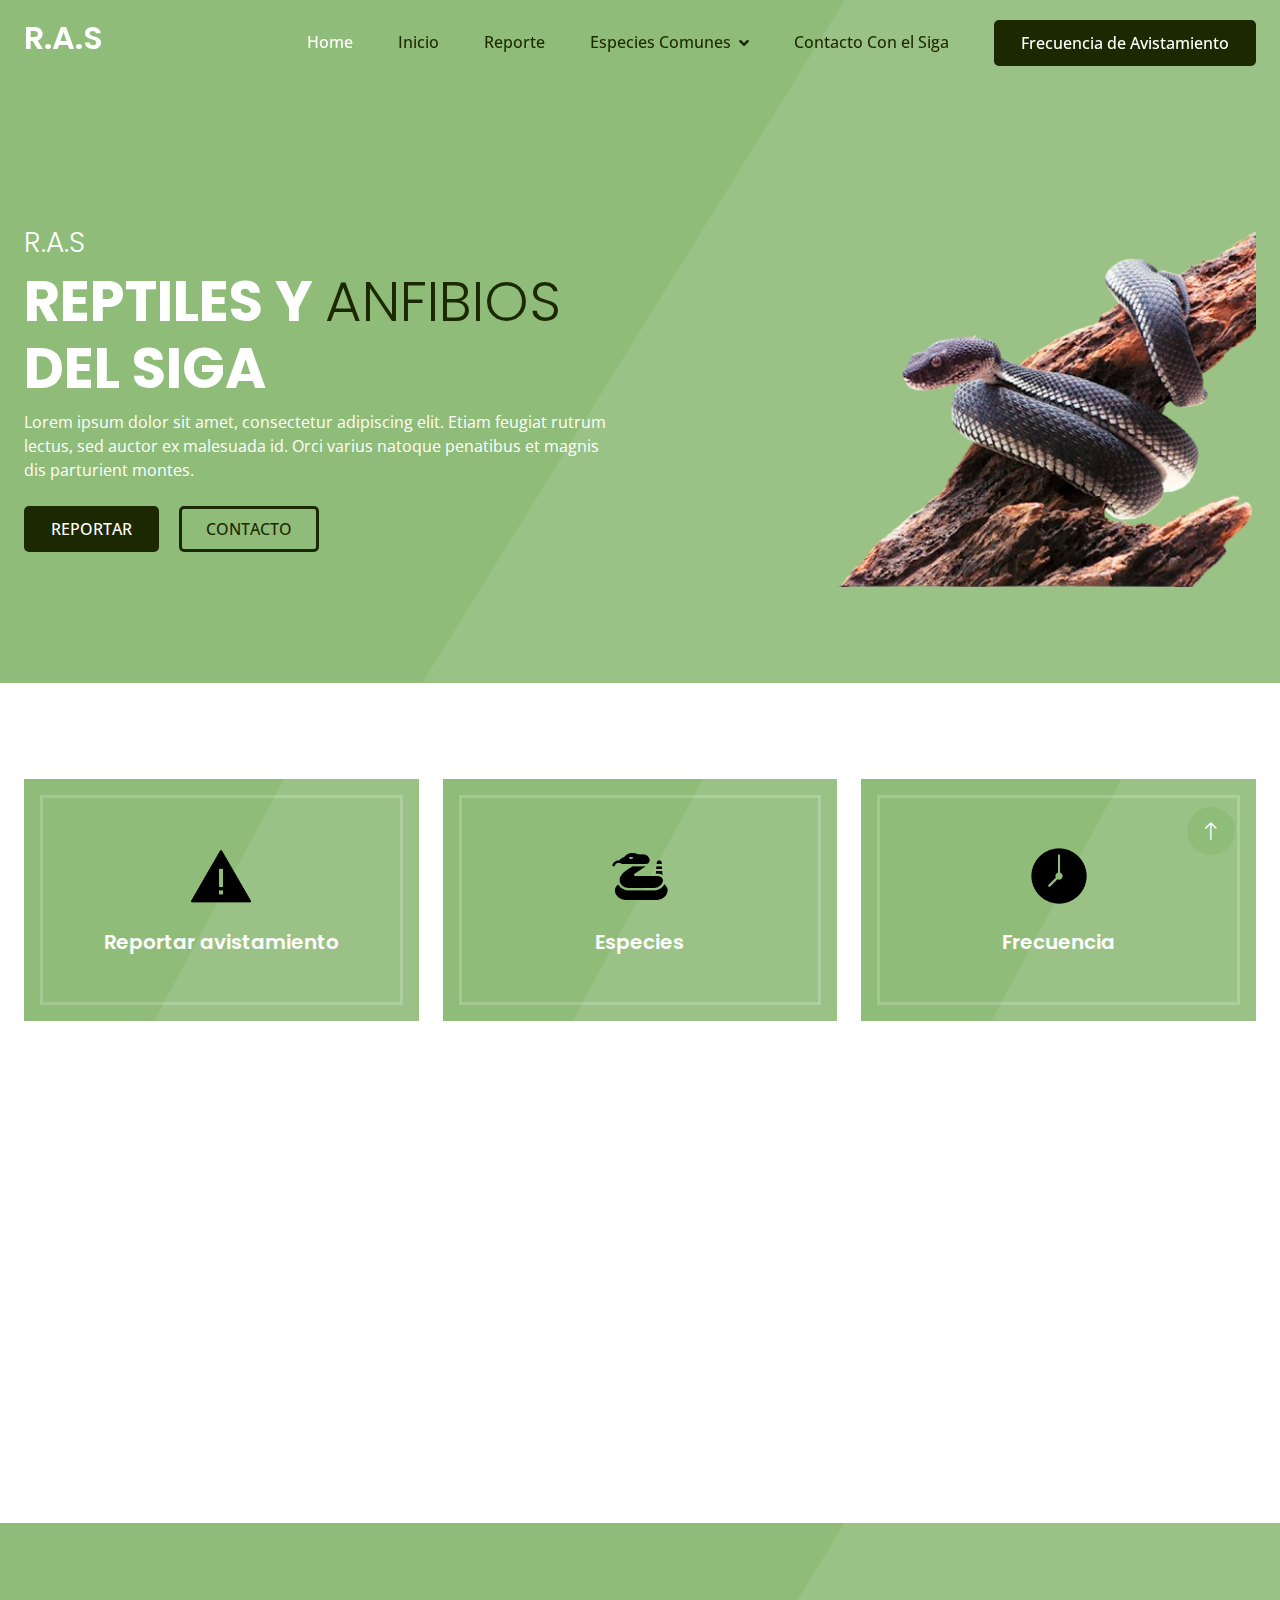
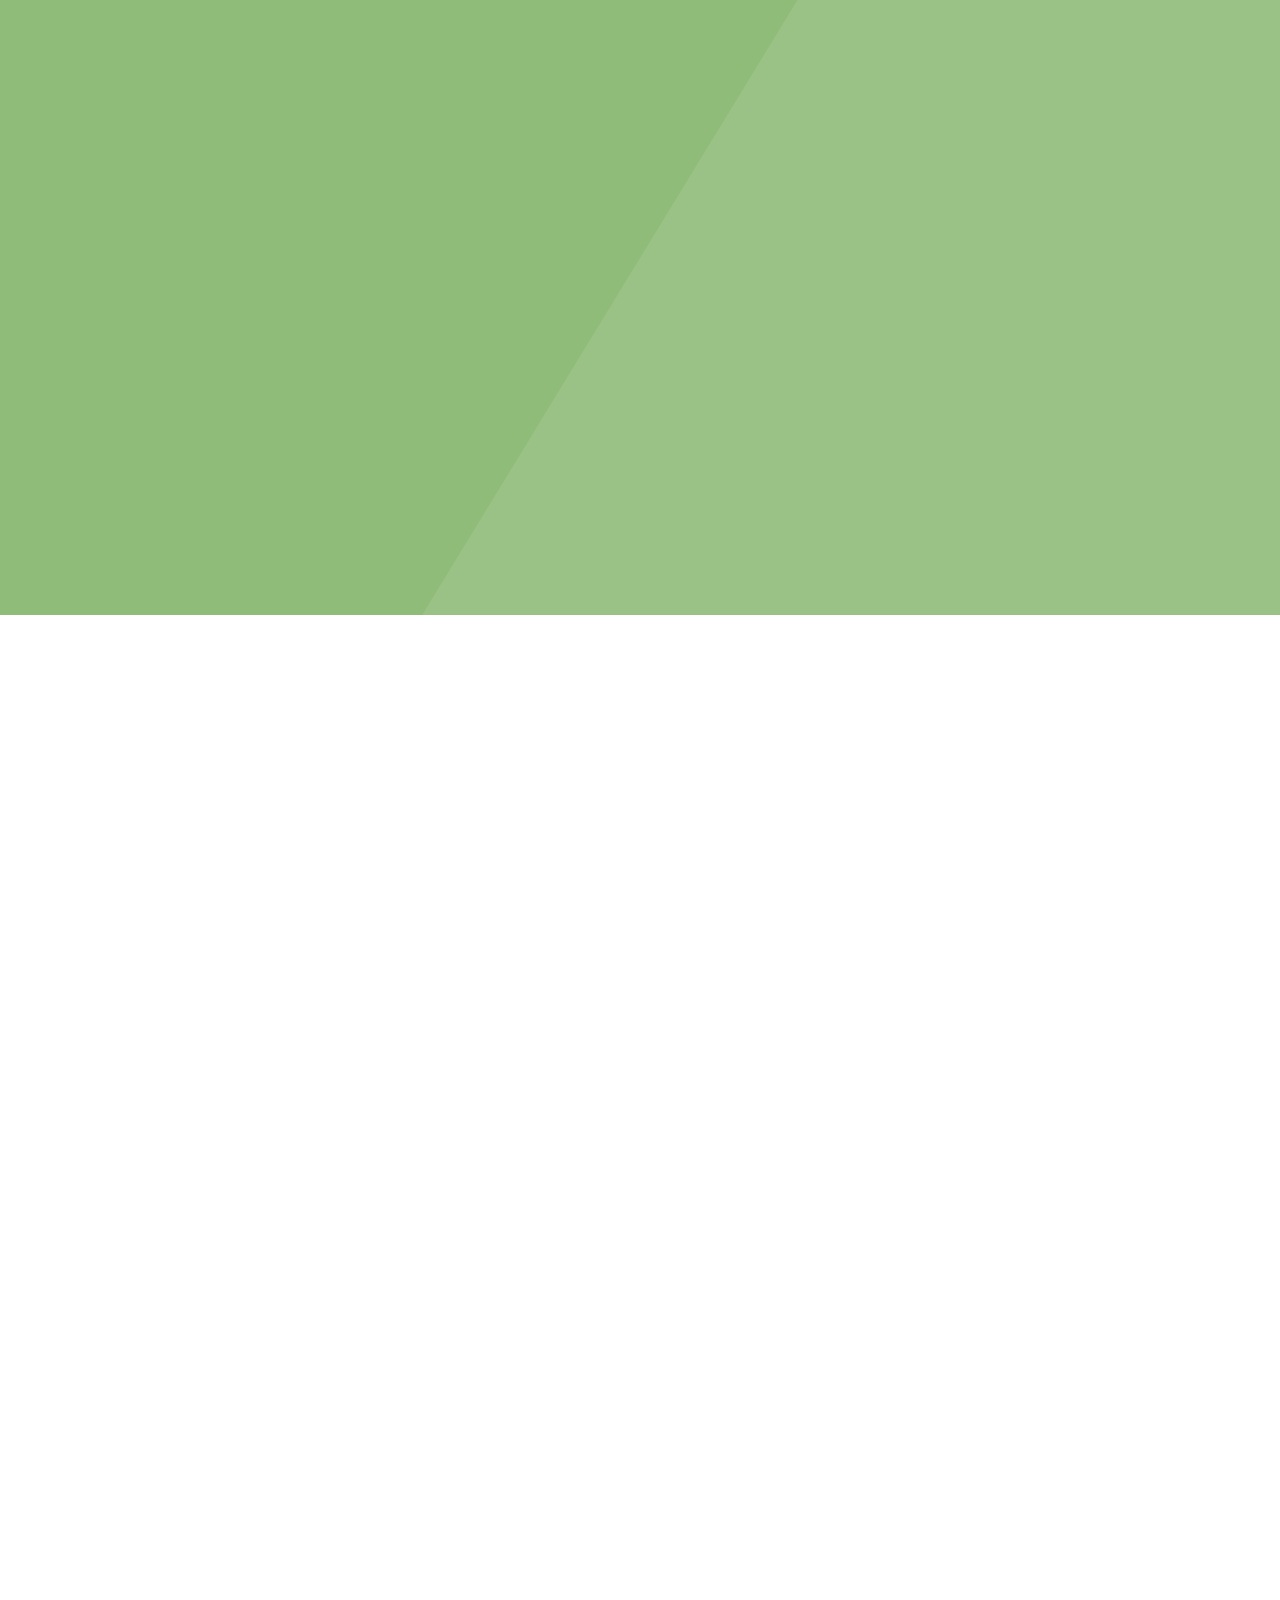
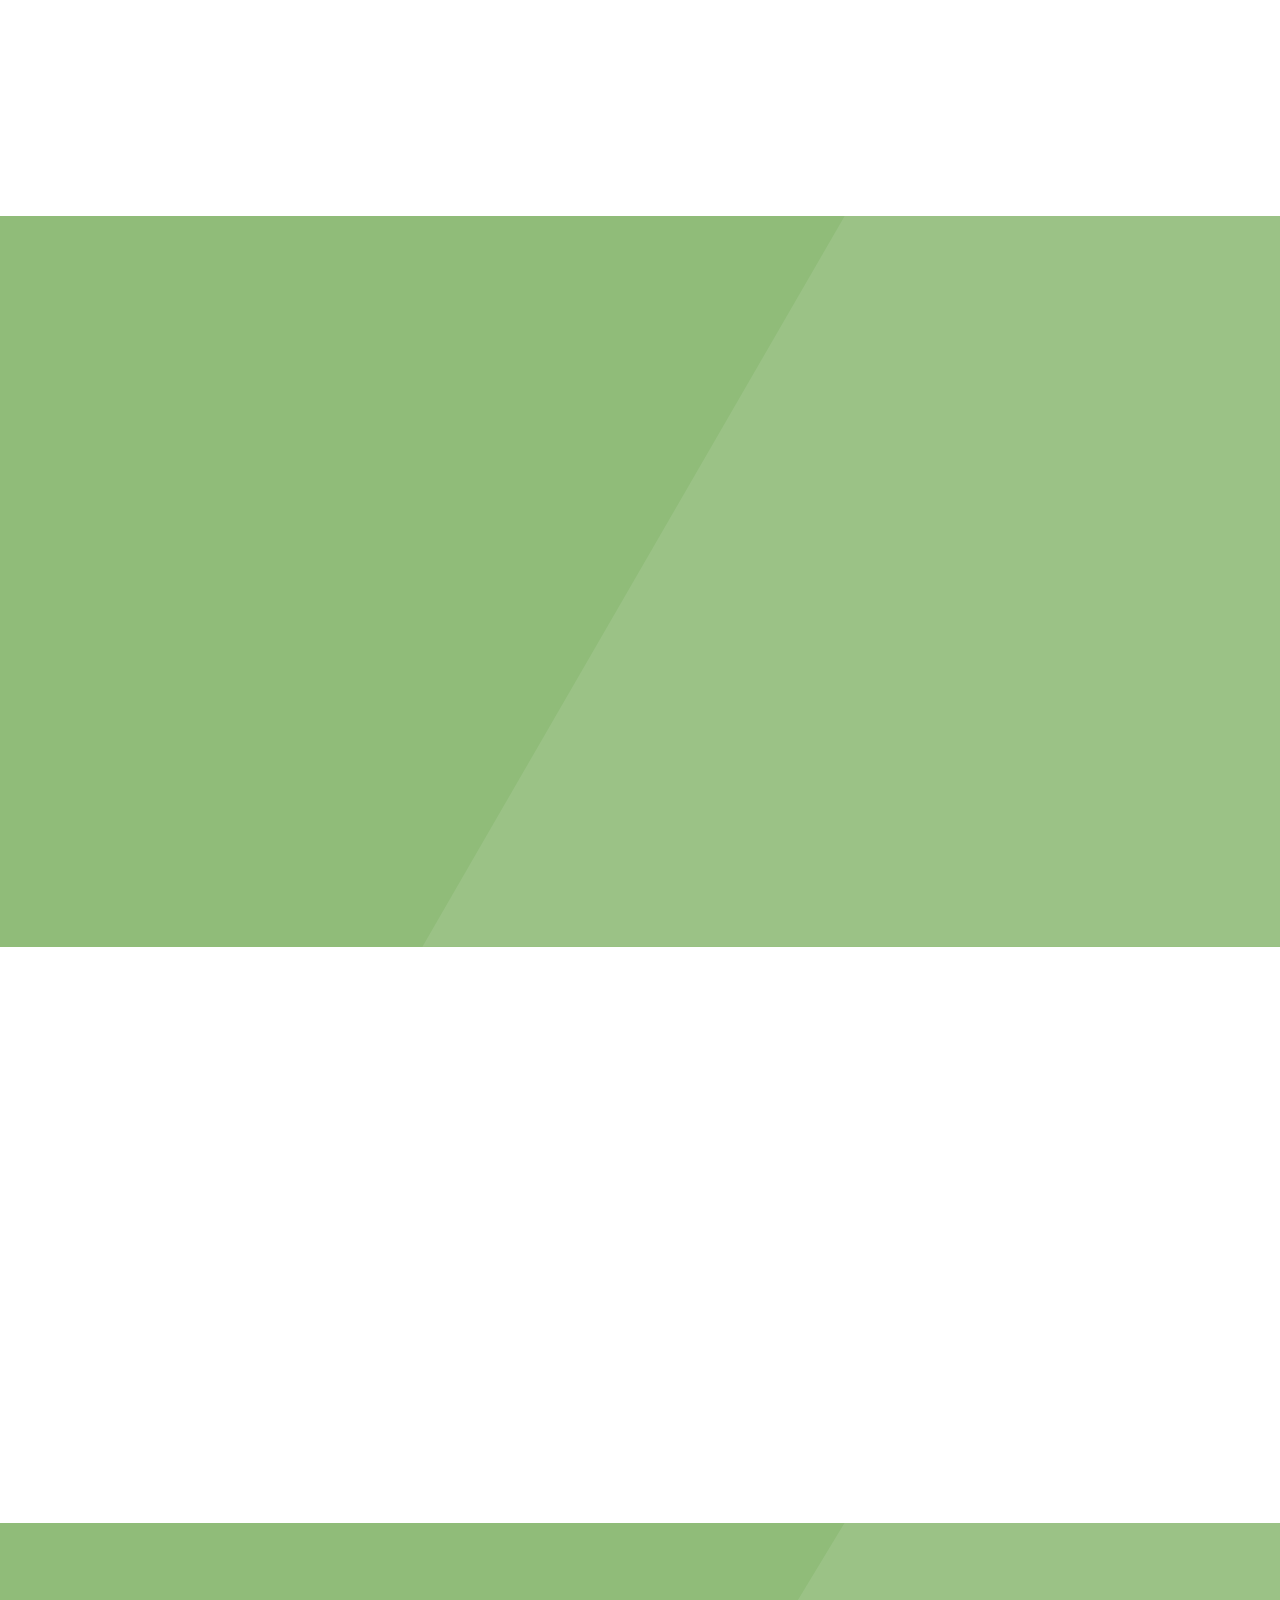
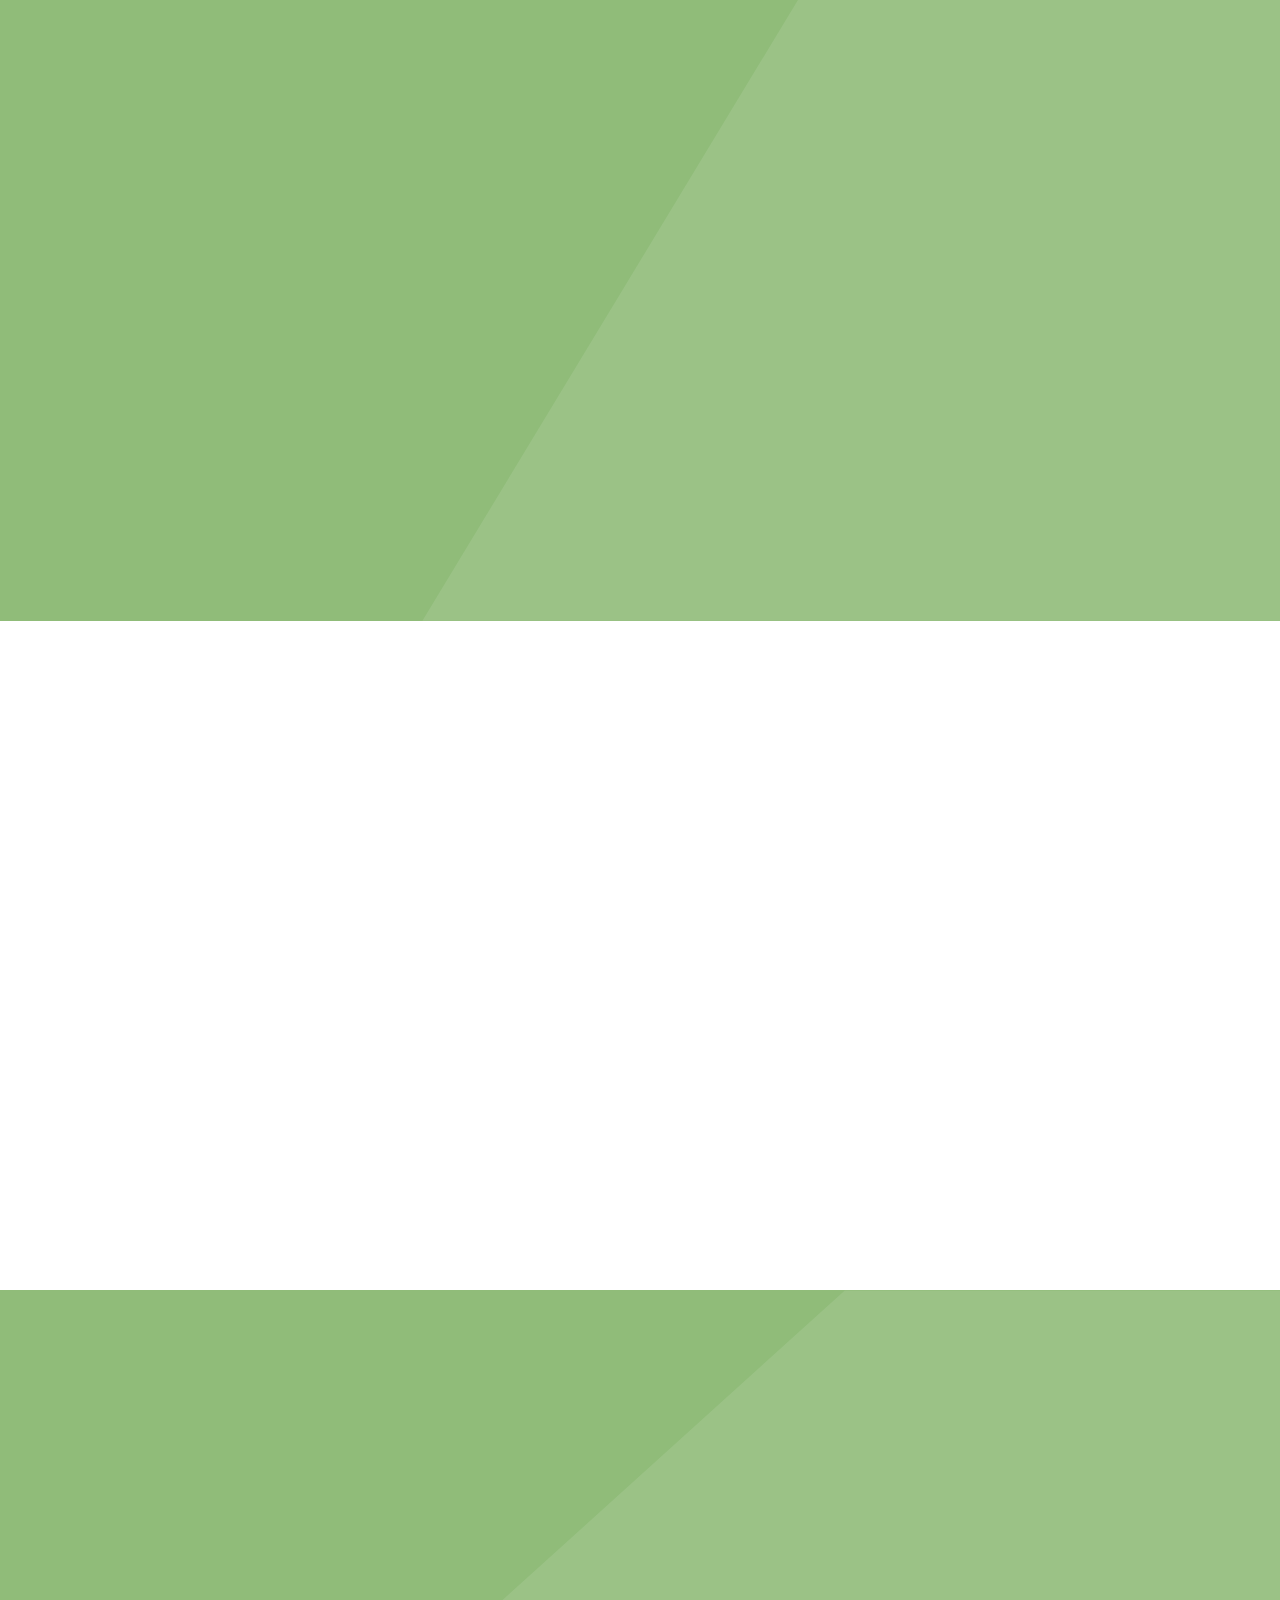
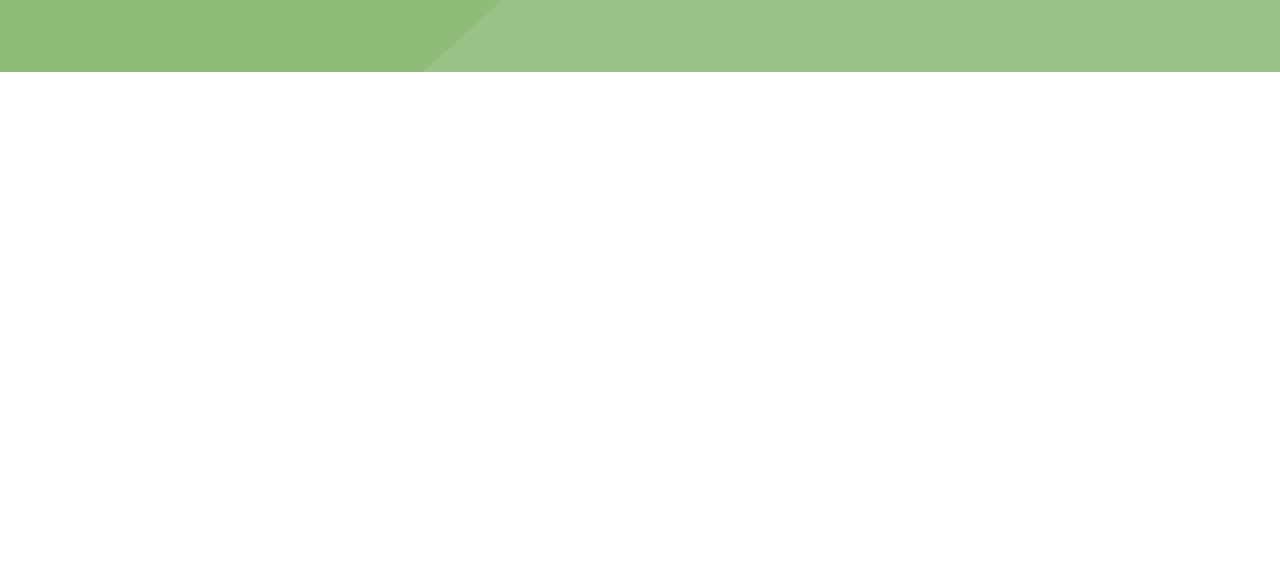
==== index.html @ 8ee02eff "first commit" ====
<!DOCTYPE html>
<html lang="en">

<head>
    <meta charset="utf-8">
    <title>R.A.S</title>
    <meta content="width=device-width, initial-scale=1.0" name="viewport">
    <meta content="" name="keywords">
    <meta content="" name="description">

    <!-- Favicon -->
    <link href="img/favicon.ico" rel="icon">

    <!-- Google Web Fonts -->
    <link rel="preconnect" href="https://fonts.googleapis.com">
    <link rel="preconnect" href="https://fonts.gstatic.com" crossorigin>
    <link
        href="https://fonts.googleapis.com/css2?family=Open+Sans:wght@400;500&family=Poppins:wght@200;600;700&display=swap"
        rel="stylesheet">

    <!-- Icon Font Stylesheet -->
    <link href="https://cdnjs.cloudflare.com/ajax/libs/font-awesome/5.10.0/css/all.min.css" rel="stylesheet">
    <link href="https://cdn.jsdelivr.net/npm/bootstrap-icons@1.4.1/font/bootstrap-icons.css" rel="stylesheet">

    <!-- Libraries Stylesheet -->
    <link href="lib/animate/animate.min.css" rel="stylesheet">
    <link href="lib/owlcarousel/assets/owl.carousel.min.css" rel="stylesheet">

    <!-- Customized Bootstrap Stylesheet -->
    <link href="css/bootstrap.min.css" rel="stylesheet">

    <!-- Template Stylesheet -->
    <link href="css/style.css" rel="stylesheet">
</head>

<body>
    <!-- Spinner Start -->
    <div id="spinner"
        class="show bg-white position-fixed translate-middle w-100 vh-100 top-50 start-50 d-flex align-items-center justify-content-center">
        <div class="spinner-grow text-primary" style="width: 3rem; height: 3rem;" role="status">
            <span class="sr-only">Loading...</span>
        </div>
    </div>
    <!-- Spinner End -->


    <!-- Navbar Start -->
    <div class="container-fluid sticky-top">
        <div class="container">
            <nav class="navbar navbar-expand-lg navbar-light p-0">
                <a href="index.html" class="navbar-brand">
                    <h2 class="text-white">R.A.S</h2>
                </a>
                <button type="button" class="navbar-toggler ms-auto me-0" data-bs-toggle="collapse"
                    data-bs-target="#navbarCollapse">
                    <span class="navbar-toggler-icon"></span>
                </button>
                <div class="collapse navbar-collapse" id="navbarCollapse">
                    <div class="navbar-nav ms-auto">
                        <a href="index.html" class="nav-item nav-link active">Home</a>
                        <a href="about.html" class="nav-item nav-link">Inicio</a>
                        <a href="product.html" class="nav-item nav-link">Reporte</a>
                        <div class="nav-item dropdown">
                            <a href="#" class="nav-link dropdown-toggle" data-bs-toggle="dropdown">Especies Comunes</a>
                            <div class="dropdown-menu bg-light mt-2">
                                <a href="feature.html" class="dropdown-item">Reptiles</a>
                                <a href="how-to-use.html" class="dropdown-item">Amfibios</a>
                                <a href="testimonial.html" class="dropdown-item">#</a>
                                <a href="blog.html" class="dropdown-item">#</a>
                                <a href="404.html" class="dropdown-item">#</a>
                            </div>
                        </div>
                        <a href="contact.html" class="nav-item nav-link">Contacto Con el Siga</a>
                    </div>
                    <a href="" class="btn btn-dark py-2 px-4 d-none d-lg-inline-block">Frecuencia de Avistamiento </a>
                </div>
            </nav>
        </div>
    </div>
    <!-- Navbar End -->


    <!-- Hero Start -->
    <div class="container-fluid bg-primary hero-header mb-5">
        <div class="container">
            <div class="row g-5 align-items-center">
                <div class="col-lg-6 text-center text-lg-start">
                    <h3 class="fw-light text-white animated slideInRight">R.A.S</h3>
                    <h1 class="display-4 text-white animated slideInRight">REPTILES Y <span class="fw-light text-dark">ANFIBIOS</span> DEL SIGA</h1>
                    <p class="text-white mb-4 animated slideInRight">Lorem ipsum dolor sit amet, consectetur adipiscing
                        elit. Etiam feugiat rutrum lectus, sed auctor ex malesuada id. Orci varius natoque penatibus et
                        magnis dis parturient montes.</p>
                    <a href="" class="btn btn-dark py-2 px-4 me-3 animated slideInRight">REPORTAR</a>
                    <a href="" class="btn btn-outline-dark py-2 px-4 animated slideInRight">CONTACTO</a>
                </div>
                <div class="col-lg-6">
                    <img class="img-fluid animated pulse infinite" src="img/serpiente_nueva_especie_-removebg-preview.png" alt="">
                </div>
            </div>
        </div>
    </div>
    <!-- Hero End -->


    <!-- Feature Start -->
    <div class="container-fluid py-5">
        <div class="container">
            <div class="row g-4">
                <div class="col-lg-4 wow fadeIn" data-wow-delay="0.1s">
                    <div class="feature-item position-relative bg-primary text-center p-3">
                        <div class="border py-5 px-3">
                            <img src="img/icons8-error-100.png" alt="" srcset="" height="60px" width="60px"><br>
                            <br>
                            <h5 class="text-white mb-0">Reportar avistamiento</h5>
                        </div>
                    </div>
                </div>
                <div class="col-lg-4 wow fadeIn" data-wow-delay="0.3s">
                    <div class="feature-item position-relative bg-primary text-center p-3">
                        <div class="border py-5 px-3">
                            <img src="img/icons8-rattlesnake-100.png" alt="" srcset="" height="60px" width="60px"><br>
                            <br>
                            <h5 class="text-white mb-0">Especies</h5>
                        </div>
                    </div>
                </div>
                <div class="col-lg-4 wow fadeIn" data-wow-delay="0.5s">
                    <div class="feature-item position-relative bg-primary text-center p-3">
                        <div class="border py-5 px-3">
                            <img src="img/icons8-clock-100.png" alt="" srcset="" height="60px" width="60px"><br>
                            <br>
                            <h5 class="text-white mb-0">Frecuencia</h5>
                        </div>
                    </div>
                </div>
            </div>
        </div>
    </div>
    <!-- Feature End -->


    <!-- About Start -->
    <div class="container-fluid py-5">
        <div class="container">
            <div class="row g-5 align-items-center">
                <div class="col-lg-6 wow fadeIn" data-wow-delay="0.1s">
                    <img class="img-fluid animated pulse infinite" src="img/shampoo-1.png">
                </div>
                <div class="col-lg-6 wow fadeIn" data-wow-delay="0.5s">
                    <h1 class="text-primary mb-4">#<span class="fw-light text-dark">#</span></h1>
                    <p class="mb-4">Lorem ipsum dolor sit amet, consectetur adipiscing elit. Duis aliquet, erat non malesuada consequat, nibh erat tempus risus, vitae porttitor purus nisl vitae purus. Praesent tristique odio ut rutrum pellentesque. Fusce eget molestie est, at rutrum est.</p>
                    <p class="mb-4">Aliqu diam amet diam et eos labore. Clita erat ipsum et lorem et sit, sed stet no
                        labore lorem sit. Sanctus clita duo justo et tempor.</p>
                    <a class="btn btn-primary py-2 px-4" href="">#</a>
                </div>
            </div>
        </div>
    </div>
    <!-- About End -->


    <!-- Deal Start -->
    <div class="container-fluid deal bg-primary my-5 py-5">
        <div class="container py-5">
            <div class="row g-5 align-items-center">
                <div class="col-lg-6 wow fadeIn" data-wow-delay="0.1s">
                    <img class="img-fluid animated pulse infinite" src="img/snake-with-pin-map-location-logo-symbol-icon-design-illustration-vector-removebg-preview.png">
                </div>
                <div class="col-lg-6 wow fadeIn" data-wow-delay="0.5s">
                    <div class="bg-white text-center p-4">
                        <iframe class="w-100 h-100"
                            src="https://www.google.com/maps/embed?pb=!1m18!1m12!1m3!1d3924.176758571064!2d-73.24303572496326!3d10.407531989719724!2m3!1f0!2f0!3f0!3m2!1i1024!2i768!4f13.1!3m3!1m2!1s0x8e8aba4f9667eab3%3A0x3dcb64778485bc54!2sSENA%20CBC%20(Centro%20Biotecnologico%20del%20Caribe)!5e0!3m2!1ses!2sco!4v1709041532832!5m2!1ses!2sco"
                            frameborder="0" style="min-height: 300px; border:0;" allowfullscreen="" aria-hidden="false"tabindex="0">
                        </iframe>
                    </div>
                </div>
            </div>
        </div>
    </div>
    <!-- Deal End -->


    <!-- Feature Start -->
    <div class="container-fluid py-5">
        <div class="container">
            <div class="mx-auto text-center wow fadeIn" data-wow-delay="0.1s" style="max-width: 600px;">
                <h1 class="text-primary mb-3"><span class="fw-light text-dark">recomendaciones</span> en caso de encontrar un especimen</h1>
                <p class="mb-5">En la siguiente lista aremos una reomendaciones en caso de tener contacto con alguna de las especies comunes en la zona </p>
            </div>
            <div class="row g-4 align-items-center">
                <div class="col-lg-4 wow fadeIn" data-wow-delay="0.3s">
                    <div class="row g-5">
                        <div class="col-12 d-flex">
                            <div class="btn-square rounded-circle border flex-shrink-0"
                                style="width: 80px; height: 80px;">
                                <i class="fa fa-check fa-2x text-primary"></i>
                            </div>
                            <div class="ps-3">
                                <h5>en caso de picaduras</h5>
                                <hr class="w-25 bg-primary my-2">
                                <span>No utilices un torniquete ni apliques hielo, No cortes la picadura ni intentes extraer el veneno, No ingieras cafeína ni alcohol,
                                    No tomes analgésicos, como aspirina, ibuprofeno (Advil, Motrin IB, otros) ni naproxeno sódico (Aleve). Hacerlo puede aumentar el riesgo de hemorragia</span>
                            </div>
                        </div>
                        <div class="col-12 d-flex">
                            <div class="btn-square rounded-circle border flex-shrink-0"
                                style="width: 80px; height: 80px;">
                                <i class="fa fa-check fa-2x text-primary"></i>
                            </div>
                            <div class="ps-3">
                                <h5>en caso de tener contacto con un reptil venenoso</h5>
                                <hr class="w-25 bg-primary my-2">
                                <span>Ante una posible intoxicación por veneno de sapo, es fundamental buscar atención veterinaria de inmediato. Cada minuto cuenta en estos casos, por lo que no se recomienda tratar la situación en casa. Solo un veterinario podrá proporcionar el tratamiento adecuado.</span>
                            </div>
                        </div>
                        <div class="col-12 d-flex">
                            <div class="btn-square rounded-circle border flex-shrink-0"
                                style="width: 80px; height: 80px;">
                                <i class="fa fa-check fa-2x text-primary"></i>
                            </div>
                            <div class="ps-3">
                                <h5>prevencion</h5>
                                <hr class="w-25 bg-primary my-2">
                                <span>Corta el césped con frecuencia un césped corto evita que las culebras, serpientes y otros reptiles puedan esconderse en el jardín, Evita regar el césped en exceso.
                                    Poda arbustos y árboles y No dejes la leña apilada en un lugar muy próximo a la casa.</span>
                            </div>
                        </div>
                    </div>
                </div>
                <div class="col-lg-4 wow fadeIn" data-wow-delay="0.5s">
                    <div class="row g-5">
                        <div class="col-12 d-flex">
                            <div class="btn-square rounded-circle border flex-shrink-0"
                                style="width: 80px; height: 80px;">
                                <i class="fa fa-check fa-2x text-primary"></i>
                            </div>
                            <div class="ps-3">
                                <h5>mantener la calma y mantener tu distancia.</h5>
                                <hr class="w-25 bg-primary my-2">
                                <span>No intentes agarrar ni atrapar a la serpiente. Intenta recordar su color y forma para poder describirla. Si es posible, haz una foto de la serpiente desde una distancia segura. Saber qué tipo de serpiente te ha mordido puede ayudar con el tratamiento.</span>
                            </div>
                        </div>
                        <div class="col-12 d-flex">
                            <div class="btn-square rounded-circle border flex-shrink-0"
                                style="width: 80px; height: 80px;">
                                <i class="fa fa-check fa-2x text-primary"></i>
                            </div>
                            <div class="ps-3">
                                <h5>Vestimenta adecuada para las zonas rojas</h5>
                                <hr class="w-25 bg-primary my-2">
                                <span>Use indumentaria de protección siempre que le sea posible, las botas resistentes a las diferentes condiciones en las que se pueda en contrar
                                    acompañado de pantalones lasgos de tela de jean 
                                </span>
                            </div>
                        </div>
                        <div class="col-12 d-flex">
                            <div class="btn-square rounded-circle border flex-shrink-0"
                                style="width: 80px; height: 80px;">
                                <i class="fa fa-check fa-2x text-primary"></i>
                            </div>
                            <div class="ps-3">
                                <h5>#</h5>
                                <hr class="w-25 bg-primary my-2">
                                <span>#</span>
                            </div>
                        </div>
                    </div>
                </div>
            </div>
        </div>
    </div>
    <!-- Feature End -->


    <!-- How To Use Start -->
    <div class="container-fluid how-to-use bg-primary my-5 py-5">
        <div class="container text-white py-5">
            <div class="mx-auto text-center wow fadeIn" data-wow-delay="0.1s" style="max-width: 600px;">
                <h1 class="text-white mb-3"><span class="fw-light text-dark">Especies</span> Comunes
                    <span class="fw-light text-dark">en el centro de formacion</span></h1>
                <p class="mb-5">algunos datos y rasgos comunes en para poder indentificar a las especies.</p>
            </div>
            <div class="row g-5">
                <div class="col-lg-4 text-center wow fadeIn" data-wow-delay="0.1s">
                    <div class="btn-square rounded-circle border mx-auto mb-4" style="width: 120px; height: 120px;">
                        <img class="img-fluid animated pulse infinite" src="img/original-removebg-preview.png" alt="">
                    </div>
                    <h5 class="text-white">Falso Coral</h5>
                    <hr class="w-25 bg-light my-2 mx-auto">
                    <span>La falsa coral se diferencia de la especie venenosa en el orden de los anillos de colores. Mientras que la coral lleva el anillo blanco alternado entre cada color: rojo, blanco, negro, blanco,rojo... en la falsa coral el blanco solo se encuentra entre dos anillos negros: rojo, negro, blanco, negro, rojo... </span>
                </div>
                <div class="col-lg-4 text-center wow fadeIn" data-wow-delay="0.3s">
                    <div class="btn-square rounded-circle border mx-auto mb-4" style="width: 120px; height: 120px;">
                        <img class="img-fluid animated pulse infinite" src="img/thpub_700x400_176508-removebg-preview.png" alt="">
                    </div>
                    <h5 class="text-white">Iguana Verde</h5>
                    <hr class="w-25 bg-light my-2 mx-auto">
                    <span>Animales diurnos caracterizados por su cabeza ancha, hocico redondo, papada colgante en la garganta, cuerpo robusto, 4 fuertes patas con uñas duras y afiladas y cresta desde la cabeza hasta su larga, delgada y aplanada cola que les sirve como látigo para defenderse. Son excelentes nadadoras y trepadoras.</span>
                </div>
                <div class="col-lg-4 text-center wow fadeIn" data-wow-delay="0.5s">
                    <div class="btn-square rounded-circle border mx-auto mb-4" style="width: 120px; height: 120px;">
                        <img class="img-fluid animated pulse infinite" src="img/large-removebg-preview.png" alt="">
                    </div>
                    <h5 class="text-white">Lagartija Coliazul</h5>
                    <hr class="w-25 bg-light my-2 mx-auto">
                    <span>lagarto mediano,entre 48-67 mm de longitud, rostro-cloaca.Tiene una linea dorsal amplia castaño-bronce extendiendose desde el hocico hasta la cola. El nombre (bi = dos, fasciatus=dorsolaterales amarillo-crema a azul-)</span>
                </div>
            </div>
        </div>
    </div>
    <!-- How To Use End -->


    <!-- Product Start -->
    <div class="container-fluid py-5">
        <div class="container">
            <div class="mx-auto text-center wow fadeIn" data-wow-delay="0.1s" style="max-width: 600px;">
                <h1 class="text-primary mb-3"><span class="fw-light text-dark">Our Natural</span> Hair Products</h1>
                <p class="mb-5">Lorem ipsum dolor sit amet, consectetur adipiscing elit. Duis aliquet, erat non malesuada consequat, nibh erat tempus risus.</p>
            </div>
            <div class="row g-4">
                <div class="col-md-6 col-lg-3 wow fadeIn" data-wow-delay="0.1s">
                    <div class="product-item text-center border h-100 p-4">
                        <img class="img-fluid mb-4" src="img/product-1.png" alt="">
                        <div class="mb-2">
                            <small class="fa fa-star text-primary"></small>
                            <small class="fa fa-star text-primary"></small>
                            <small class="fa fa-star text-primary"></small>
                            <small class="fa fa-star text-primary"></small>
                            <small class="fa fa-star text-primary"></small>
                            <small>(99)</small>
                        </div>
                        <a href="" class="h6 d-inline-block mb-2">Hair Shining Shampoo</a>
                        <h5 class="text-primary mb-3">$99.99</h5>
                        <a href="" class="btn btn-outline-primary px-3">Add To Cart</a>
                    </div>
                </div>
                <div class="col-md-6 col-lg-3 wow fadeIn" data-wow-delay="0.3s">
                    <div class="product-item text-center border h-100 p-4">
                        <img class="img-fluid mb-4" src="img/product-2.png" alt="">
                        <div class="mb-2">
                            <small class="fa fa-star text-primary"></small>
                            <small class="fa fa-star text-primary"></small>
                            <small class="fa fa-star text-primary"></small>
                            <small class="fa fa-star text-primary"></small>
                            <small class="fa fa-star text-primary"></small>
                            <small>(99)</small>
                        </div>
                        <a href="" class="h6 d-inline-block mb-2">Anti-dandruff Shampoo</a>
                        <h5 class="text-primary mb-3">$99.99</h5>
                        <a href="" class="btn btn-outline-primary px-3">Add To Cart</a>
                    </div>
                </div>
                <div class="col-md-6 col-lg-3 wow fadeIn" data-wow-delay="0.5s">
                    <div class="product-item text-center border h-100 p-4">
                        <img class="img-fluid mb-4" src="img/product-1.png" alt="">
                        <div class="mb-2">
                            <small class="fa fa-star text-primary"></small>
                            <small class="fa fa-star text-primary"></small>
                            <small class="fa fa-star text-primary"></small>
                            <small class="fa fa-star text-primary"></small>
                            <small class="fa fa-star text-primary"></small>
                            <small>(99)</small>
                        </div>
                        <a href="" class="h6 d-inline-block mb-2">Anti Hair Fall Shampoo</a>
                        <h5 class="text-primary mb-3">$99.99</h5>
                        <a href="" class="btn btn-outline-primary px-3">Add To Cart</a>
                    </div>
                </div>
                <div class="col-md-6 col-lg-3 wow fadeIn" data-wow-delay="0.7s">
                    <div class="product-item text-center border h-100 p-4">
                        <img class="img-fluid mb-4" src="img/product-2.png" alt="">
                        <div class="mb-2">
                            <small class="fa fa-star text-primary"></small>
                            <small class="fa fa-star text-primary"></small>
                            <small class="fa fa-star text-primary"></small>
                            <small class="fa fa-star text-primary"></small>
                            <small class="fa fa-star text-primary"></small>
                            <small>(99)</small>
                        </div>
                        <a href="" class="h6 d-inline-block mb-2">Hair Growing Shampoo</a>
                        <h5 class="text-primary mb-3">$99.99</h5>
                        <a href="" class="btn btn-outline-primary px-3">Add To Cart</a>
                    </div>
                </div>
            </div>
        </div>
    </div>
    <!-- Product End -->


    <!-- Testimonial Start -->
    <div class="container-fluid testimonial bg-primary my-5 py-5">
        <div class="container text-white py-5">
            <div class="mx-auto text-center wow fadeIn" data-wow-delay="0.1s" style="max-width: 600px;">
                <h1 class="text-white mb-3">Personal <span class="fw-light text-dark">Del SIGA</span></h1>
                <p class="mb-5">En caso de emergencias acudir a las sigientes funcionarios</p>
            </div>
            <div class="row justify-content-center">
                <div class="col-lg-8">
                    <div class="owl-carousel testimonial-carousel wow fadeIn" data-wow-delay="0.1s">
                        <div class="testimonial-item text-center" data-dot="1">
                            <img class="img-fluid border p-2" src="img/testimonial-1.jpg" alt="">
                            <h5 class="fw-light lh-base text-white">Lorem ipsum dolor sit amet, consectetur adipiscing elit. Duis aliquet, erat non malesuada consequat, nibh erat tempus risus, vitae porttitor purus nisl vitae purus. Praesent tristique odio ut rutrum pellentesque. Fusce eget molestie est, at rutrum est. Nullam scelerisque libero nunc, vitae ullamcorper elit volutpat ut.</h5>
                            <h5 class="mb-1">Client Name</h5>
                            <h6 class="fw-light text-white fst-italic mb-0">Profession</h6>
                        </div>
                        <div class="testimonial-item text-center" data-dot="2">
                            <img class="img-fluid border p-2" src="img/testimonial-2.jpg" alt="">
                            <h5 class="fw-light lh-base text-white">Lorem ipsum dolor sit amet, consectetur adipiscing elit. Duis aliquet, erat non malesuada consequat, nibh erat tempus risus, vitae porttitor purus nisl vitae purus. Praesent tristique odio ut rutrum pellentesque. Fusce eget molestie est, at rutrum est. Nullam scelerisque libero nunc, vitae ullamcorper elit volutpat ut.</h5>
                            <h5 class="mb-1">Client Name</h5>
                            <h6 class="fw-light text-white fst-italic mb-0">Profession</h6>
                        </div>
                        <div class="testimonial-item text-center" data-dot="3">
                            <img class="img-fluid border p-2" src="img/testimonial-3.jpg" alt="">
                            <h5 class="fw-light lh-base text-white">Lorem ipsum dolor sit amet, consectetur adipiscing elit. Duis aliquet, erat non malesuada consequat, nibh erat tempus risus, vitae porttitor purus nisl vitae purus. Praesent tristique odio ut rutrum pellentesque. Fusce eget molestie est, at rutrum est. Nullam scelerisque libero nunc, vitae ullamcorper elit volutpat ut.</h5>
                            <h5 class="mb-1">Client Name</h5>
                            <h6 class="fw-light text-white fst-italic mb-0">Profession</h6>
                        </div>
                    </div>
                </div>
            </div>
        </div>
    </div>
    <!-- Testimonial End -->


    <!-- Blog Start -->
    <div class="container-fluid py-5">
        <div class="container">
            <div class="mx-auto text-center wow fadeIn" data-wow-delay="0.1s" style="max-width: 600px;">
                <h1 class="text-primary mb-3"><span class="fw-light text-dark">From Our</span> Blog Articles</h1>
                <p class="mb-5">Lorem ipsum dolor sit amet, consectetur adipiscing elit. Duis aliquet, erat non malesuada consequat, nibh erat tempus risus.</p>
            </div>
            <div class="row g-4">
                <div class="col-md-6 col-lg-4 wow fadeIn" data-wow-delay="0.1s">
                    <div class="blog-item border h-100 p-4">
                        <img class="img-fluid mb-4" src="img/blog-1.jpg" alt="">
                        <a href="" class="h5 lh-base d-inline-block">Foods that are good for your hair growing</a>
                        <div class="d-flex text-black-50 mb-2">
                            <div class="pe-3">
                                <small class="fa fa-eye me-1"></small>
                                <small>9999 Views</small>
                            </div>
                            <div class="pe-3">
                                <small class="fa fa-comments me-1"></small>
                                <small>9999 Comments</small>
                            </div>
                        </div>
                        <p class="mb-4">Lorem ipsum dolor sit amet, consectetur adipiscing elit. Duis aliquet, erat non malesuada consequat.</p>
                        <a href="" class="btn btn-outline-primary px-3">Read More</a>
                    </div>
                </div>
                <div class="col-md-6 col-lg-4 wow fadeIn" data-wow-delay="0.3s">
                    <div class="blog-item border h-100 p-4">
                        <img class="img-fluid mb-4" src="img/blog-2.jpg" alt="">
                        <a href="" class="h5 lh-base d-inline-block">How to take care of hair naturally</a>
                        <div class="d-flex text-black-50 mb-2">
                            <div class="pe-3">
                                <small class="fa fa-eye me-1"></small>
                                <small>9999 Views</small>
                            </div>
                            <div class="pe-3">
                                <small class="fa fa-comments me-1"></small>
                                <small>9999 Comments</small>
                            </div>
                        </div>
                        <p class="mb-4">Lorem ipsum dolor sit amet, consectetur adipiscing elit. Duis aliquet, erat non malesuada consequat.</p>
                        <a href="" class="btn btn-outline-primary px-3">Read More</a>
                    </div>
                </div>
                <div class="col-md-6 col-lg-4 wow fadeIn" data-wow-delay="0.5s">
                    <div class="blog-item border h-100 p-4">
                        <img class="img-fluid mb-4" src="img/blog-3.jpg" alt="">
                        <a href="" class="h5 lh-base d-inline-block">How to use our natural & organic shampoo</a>
                        <div class="d-flex text-black-50 mb-2">
                            <div class="pe-3">
                                <small class="fa fa-eye me-1"></small>
                                <small>9999 Views</small>
                            </div>
                            <div class="pe-3">
                                <small class="fa fa-comments me-1"></small>
                                <small>9999 Comments</small>
                            </div>
                        </div>
                        <p class="mb-4">Lorem ipsum dolor sit amet, consectetur adipiscing elit. Duis aliquet, erat non malesuada consequat.</p>
                        <a href="" class="btn btn-outline-primary px-3">Read More</a>
                    </div>
                </div>
            </div>
        </div>
    </div>
    <!-- Blog End -->


    <!-- Newsletter Start -->
    <div class="container-fluid newsletter bg-primary py-5 my-5">
        <div class="container py-5">
            <div class="mx-auto text-center wow fadeIn" data-wow-delay="0.1s" style="max-width: 600px;">
                <h1 class="text-white mb-3"><span class="fw-light text-dark">Let's Subscribe</span> The Newsletter</h1>
                <p class="text-white mb-4">Subscribe now to get 30% discount on any of our products</p>
            </div>
            <div class="row justify-content-center">
                <div class="col-md-7 wow fadeIn" data-wow-delay="0.5s">
                    <div class="position-relative w-100 mt-3 mb-2">
                        <input class="form-control w-100 py-4 ps-4 pe-5" type="text" placeholder="Enter Your Email"
                            style="height: 48px;">
                        <button type="button" class="btn shadow-none position-absolute top-0 end-0 mt-1 me-2"><i
                                class="fa fa-paper-plane text-white fs-4"></i></button>
                    </div>
                </div>
            </div>
        </div>
    </div>
    <!-- Newsletter End -->


    <!-- Footer Start -->
    <div class="container-fluid bg-white footer">
        <div class="container py-5">
            <div class="row g-5">
                <div class="col-md-6 col-lg-3 wow fadeIn" data-wow-delay="0.1s">
                    <a href="index.html" class="d-inline-block mb-3">
                        <h1 class="text-primary">Hairnic</h1>
                    </a>
                    <p class="mb-0">Lorem ipsum dolor sit amet, consectetur adipiscing elit. Duis aliquet, erat non malesuada consequat, nibh erat tempus risus, vitae porttitor purus nisl vitae purus.</p>
                </div>
                <div class="col-md-6 col-lg-3 wow fadeIn" data-wow-delay="0.3s">
                    <h5 class="mb-4">Get In Touch</h5>
                    <p><i class="fa fa-map-marker-alt me-3"></i>123 Street, New York, USA</p>
                    <p><i class="fa fa-phone-alt me-3"></i>+012 345 67890</p>
                    <p><i class="fa fa-envelope me-3"></i>info@example.com</p>
                    <div class="d-flex pt-2">
                        <a class="btn btn-square btn-outline-primary me-1" href=""><i class="fab fa-twitter"></i></a>
                        <a class="btn btn-square btn-outline-primary me-1" href=""><i class="fab fa-facebook-f"></i></a>
                        <a class="btn btn-square btn-outline-primary me-1" href=""><i class="fab fa-instagram"></i></a>
                        <a class="btn btn-square btn-outline-primary me-1" href=""><i
                                class="fab fa-linkedin-in"></i></a>
                    </div>
                </div>
                <div class="col-md-6 col-lg-3 wow fadeIn" data-wow-delay="0.5s">
                    <h5 class="mb-4">Our Products</h5>
                    <a class="btn btn-link" href="">Hair Shining Shampoo</a>
                    <a class="btn btn-link" href="">Anti-dandruff Shampoo</a>
                    <a class="btn btn-link" href="">Anti Hair Fall Shampoo</a>
                    <a class="btn btn-link" href="">Hair Growing Shampoo</a>
                    <a class="btn btn-link" href="">Anti smell Shampoo</a>
                </div>
                <div class="col-md-6 col-lg-3 wow fadeIn" data-wow-delay="0.7s">
                    <h5 class="mb-4">Popular Link</h5>
                    <a class="btn btn-link" href="">About Us</a>
                    <a class="btn btn-link" href="">Contact Us</a>
                    <a class="btn btn-link" href="">Privacy Policy</a>
                    <a class="btn btn-link" href="">Terms & Condition</a>
                    <a class="btn btn-link" href="">Career</a>
                </div>
            </div>
        </div>
        <div class="container wow fadeIn" data-wow-delay="0.1s">
            <div class="copyright">
                <div class="row">
                    <div class="col-md-6 text-center text-md-start mb-3 mb-md-0">
                        &copy; <a class="border-bottom" href="#">Your Site Name</a>, All Right Reserved.

                        <!--/*** This template is free as long as you keep the footer author’s credit link/attribution link/backlink. If you'd like to use the template without the footer author’s credit link/attribution link/backlink, you can purchase the Credit Removal License from "https://htmlcodex.com/credit-removal". Thank you for your support. ***/-->
                        Designed By <a class="border-bottom" href="https://htmlcodex.com">HTML Codex</a> Distributed by <a href="https://themewagon.com">ThemeWagon</a>
                    </div>
                    <div class="col-md-6 text-center text-md-end">
                        <div class="footer-menu">
                            <a href="">Home</a>
                            <a href="">Cookies</a>
                            <a href="">Help</a>
                            <a href="">FAQs</a>
                        </div>
                    </div>
                </div>
            </div>
        </div>
    </div>
    <!-- Footer End -->


    <!-- Back to Top -->
    <a href="#" class="btn btn-lg btn-primary btn-lg-square back-to-top"><i class="bi bi-arrow-up"></i></a>


    <!-- JavaScript Libraries -->
    <script src="https://ajax.googleapis.com/ajax/libs/jquery/3.6.1/jquery.min.js"></script>
    <script src="https://cdn.jsdelivr.net/npm/bootstrap@5.0.0/dist/js/bootstrap.bundle.min.js"></script>
    <script src="lib/wow/wow.min.js"></script>
    <script src="lib/easing/easing.min.js"></script>
    <script src="lib/waypoints/waypoints.min.js"></script>
    <script src="lib/owlcarousel/owl.carousel.min.js"></script>

    <!-- Template Javascript -->
    <script src="js/main.js"></script>
</body>

</html>
---- css/style.css ----
/********** Template CSS **********/
/*** Spinner ***/
#spinner {
    opacity: 0;
    visibility: hidden;
    transition: opacity .5s ease-out, visibility 0s linear .5s;
    z-index: 99999;
}

#spinner.show {
    transition: opacity .5s ease-out, visibility 0s linear 0s;
    visibility: visible;
    opacity: 1;
}

.back-to-top {
    position: fixed;
    display: none;
    right: 45px;
    bottom: 45px;
    z-index: 99;
}

img.animated.pulse {
    animation-duration: 5s; 
    border-radius: 3%;
}

/*** Button ***/
.btn {
    font-weight: 500;
    transition: .5s;
}

.btn.btn-primary {
    color: var(--bs-white);
}

.btn-square {
    width: 38px;
    height: 38px;
}

.btn-sm-square {
    width: 32px;
    height: 32px;
}

.btn-lg-square {
    width: 48px;
    height: 48px;
}

.btn-square,
.btn-sm-square,
.btn-lg-square {
    padding: 0;
    display: flex;
    align-items: center;
    justify-content: center;
    font-weight: normal;
    border-radius: 50px;
}


/*** Navbar ***/
.sticky-top {
    top: -150px;
    transition: .5s;
}

.navbar {
    padding: 11px 0 !important;
    height: 85px;
}

.navbar .navbar-nav .nav-link {
    margin-right: 45px;
    padding: 0;
    color: var(--bs-dark);
    font-weight: 500;
    transition: .5s;
    outline: none;
}

.navbar .navbar-nav .nav-link:hover,
.navbar .navbar-nav .nav-link.active {
    color: var(--bs-white);
}

.navbar .dropdown-toggle::after {
    border: none;
    content: "\f107";
    font-family: "Font Awesome 5 Free";
    font-weight: 900;
    vertical-align: middle;
    margin-left: 8px;
}

@media (max-width: 991.98px) {
    .navbar .navbar-nav {
        padding: 0 15px;
        background: var(--bs-primary);
    }

    .navbar .navbar-nav .nav-link  {
        margin-right: 0;
        padding: 10px 0;
    }
}

@media (min-width: 992px) {
    .navbar .nav-item .dropdown-menu {
        display: block;
        border: none;
        margin-top: 0;
        top: 150%;
        opacity: 0;
        visibility: hidden;
        transition: .5s;
    }

    .navbar .nav-item:hover .dropdown-menu {
        top: 100%;
        visibility: visible;
        transition: .5s;
        opacity: 1;
    }
}


/*** Hero Header ***/
.hero-header {
    position: relative;
    margin-top: -85px;
    padding-top: 12rem;
    padding-bottom: 6rem;
    background: url(../img/bg.png) center center no-repeat;
    background-size: cover;
}

.hero-header::before {
    position: absolute;
    content: "";
    width: 100%;
    height: 100%;
    top: 0;
    left: 0;
    background: rgba(255, 255, 255, .1);
    clip-path: polygon(66% 0, 100% 0, 100% 100%, 33% 100%);
}

.hero-header .container {
    position: relative;
    z-index: 1;
}

.hero-header .breadcrumb-item+.breadcrumb-item::before {
    color: var(--bs-light);
}


/*** Feature ***/
.feature-item::before {
    position: absolute;
    content: "";
    width: 100%;
    height: 100%;
    top: 0;
    left: 0;
    background: rgba(255, 255, 255, .1);
    clip-path: polygon(66% 0, 100% 0, 100% 100%, 33% 100%);
}

.feature-item .border {
    position: relative;
    border-color: rgba(255, 255, 255, .2) !important;
    z-index: 1;
}


/*** Deal ***/
.deal {
    position: relative;
    background: url(../img/bg.png) center center no-repeat;
    background-size: cover;
}

.deal::before {
    position: absolute;
    content: "";
    width: 100%;
    height: 100%;
    top: 0;
    left: 0;
    background: rgba(255, 255, 255, .1);
    clip-path: polygon(66% 0, 100% 0, 100% 100%, 33% 100%);
}

.deal .bg-white {
    position: relative;
    z-index: 1;
}

.deal .cdt span {
    display: block;
    font-size: 16px;
    font-style: italic;
    font-weight: 200;
    text-transform: capitalize;
}


/*** How To Use ***/
.how-to-use {
    position: relative;
    background: url(../img/bg.png) center center no-repeat;
    background-size: cover;
}

.how-to-use::before {
    position: absolute;
    content: "";
    width: 100%;
    height: 100%;
    top: 0;
    left: 0;
    background: rgba(255, 255, 255, .1);
    clip-path: polygon(66% 0, 100% 0, 100% 100%, 33% 100%);
}

.how-to-use .container {
    position: relative;
    z-index: 1;
}

.how-to-use .border {
    border-color: rgba(255, 255, 255, .2) !important;
}


/*** Product ***/
.product-item {
    transition: .1s;
}

.product-item:hover {
    border-width: 0 !important;
    box-shadow: 0 0 35px rgba(144, 188, 121, .25);
}

.product-item:hover a.btn {
    color: var(--bs-white);
    background: var(--bs-primary);
}


/*** Testimonial ***/
.testimonial {
    position: relative;
    background: url(../img/bg.png) center center no-repeat;
    background-size: cover;
}

.testimonial::before {
    position: absolute;
    content: "";
    width: 100%;
    height: 100%;
    top: 0;
    left: 0;
    background: rgba(255, 255, 255, .1);
    clip-path: polygon(66% 0, 100% 0, 100% 100%, 33% 100%);
}

.testimonial .testimonial-carousel {
    position: relative;
    z-index: 1;
}

.testimonial-carousel .owl-item img {
    width: 120px;
    height: 120px;
    border-color: rgba(255, 255, 255, .2) !important;
    margin: 0 auto 20px auto;
    border-radius: 100px;
}

.testimonial-carousel .owl-dots {
    margin-top: 25px;
    display: flex;
    align-items: center;
    justify-content: center;
}

.testimonial-carousel .owl-dot {
    position: relative;
    display: inline-block;
    margin: 0 5px;
    width: 30px;
    height: 30px;
    display: flex;
    align-items: center;
    justify-content: center;
    background: transparent;
    border: 3px solid rgba(255, 255, 255, .2);
    border-radius: 30px;
    transition: .5s;
}

.testimonial-carousel .owl-dot.active {
    background: var(--bs-dark);
}


/*** Blog ***/
.blog-item {
    transition: .1s;
}

.blog-item:hover {
    border-width: 0 !important;
    box-shadow: 0 0 35px rgba(144, 188, 121, .25);
}

.blog-item:hover a.btn {
    color: var(--bs-white);
    background: var(--bs-primary);
}


/*** Contact ***/
.contact-info-item::before {
    position: absolute;
    content: "";
    width: 100%;
    height: 100%;
    top: 0;
    left: 0;
    background: rgba(255, 255, 255, .1);
    clip-path: polygon(66% 0, 100% 0, 100% 100%, 33% 100%);
}

.contact-info-item .border {
    position: relative;
    border-color: rgba(255, 255, 255, .2) !important;
    z-index: 1;
}


/*** Newsletter ***/
.newsletter {
    position: relative;
    background: url(../img/bg.png) center center no-repeat;
    background-size: cover;
}

.newsletter::before {
    position: absolute;
    content: "";
    width: 100%;
    height: 100%;
    top: 0;
    left: 0;
    background: rgba(255, 255, 255, .1);
    clip-path: polygon(66% 0, 100% 0, 100% 100%, 33% 100%);
}

.newsletter .container {
    position: relative;
    z-index: 1;
}

.newsletter .form-control {
    background: rgba(255, 255, 255, .3);
}


/*** Footer ***/
.footer .btn.btn-link {
    display: block;
    margin-bottom: 10px;
    padding: 0;
    text-align: left;
    color: var(--bs-body);
    font-weight: normal;
    transition: .3s;
}

.footer .btn.btn-link:hover {
    color: var(--bs-primary);
}

.footer .btn.btn-link::before {
    position: relative;
    content: "\f105";
    font-family: "Font Awesome 5 Free";
    font-weight: 900;
    margin-right: 10px;
}

.footer .btn.btn-link:hover {
    letter-spacing: 1px;
    box-shadow: none;
}

.footer .copyright {
    padding: 25px 0;
    border-top: 3px solid var(--bs-light);
}

.footer .copyright a {
    color: var(--bs-body);
}

.footer .copyright a:hover {
    color: var(--bs-primary);
}

.footer .footer-menu a {
    margin-right: 15px;
    padding-right: 15px;
    border-right: 3px solid var(--bs-light);
}

.footer .footer-menu a:last-child {
    margin-right: 0;
    padding-right: 0;
    border-right: none;
}
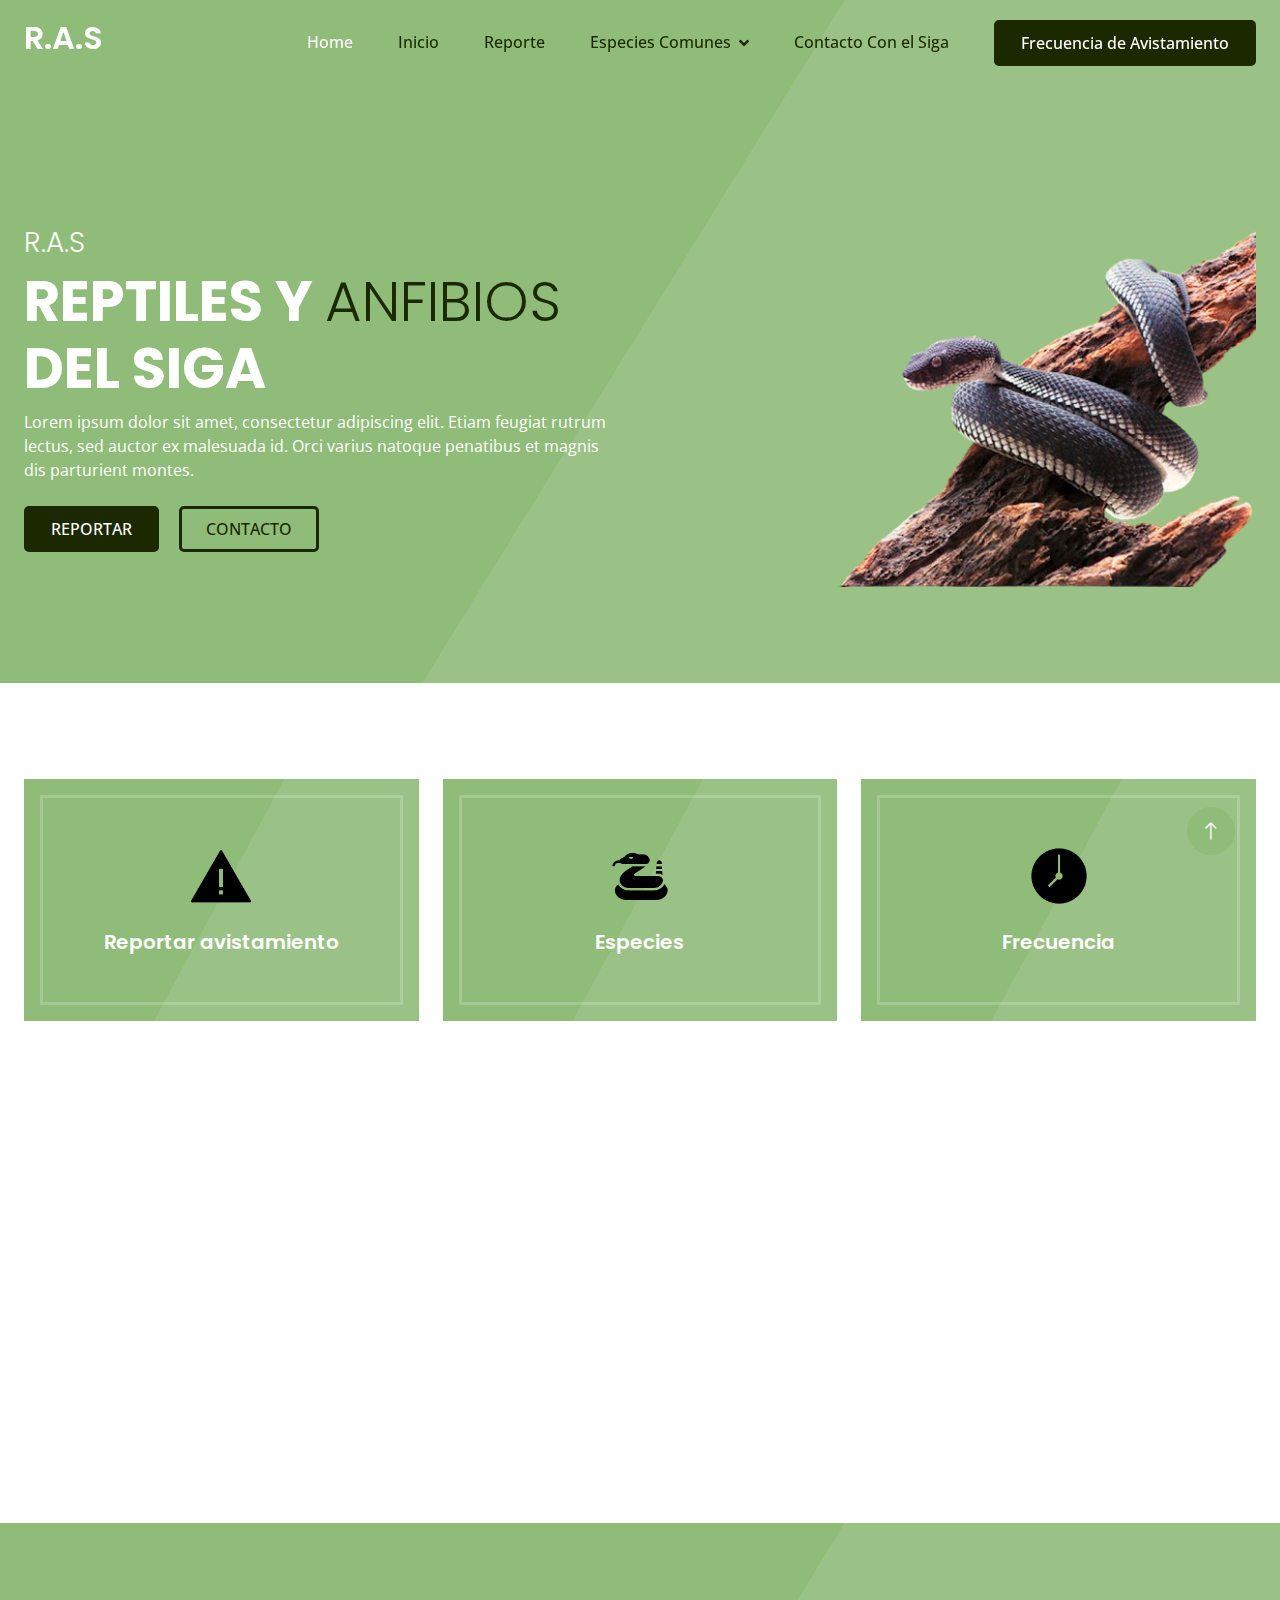
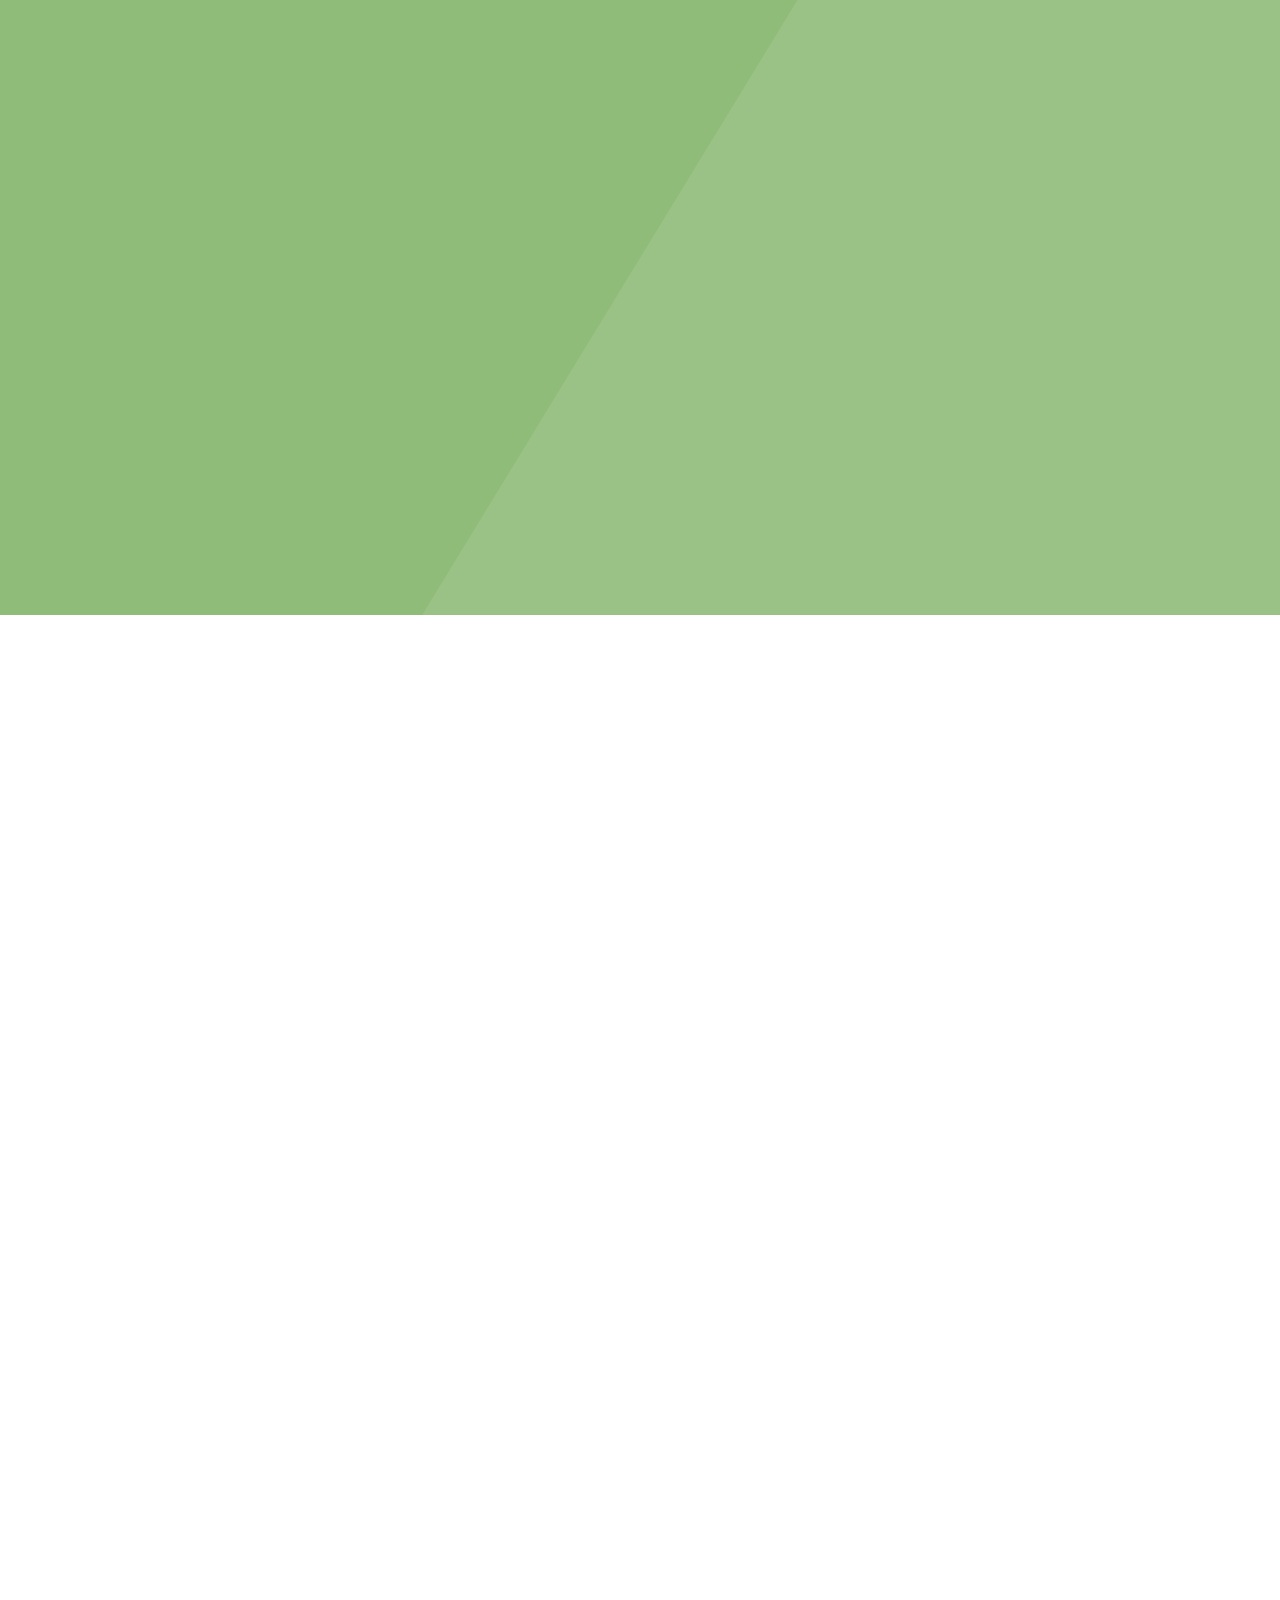
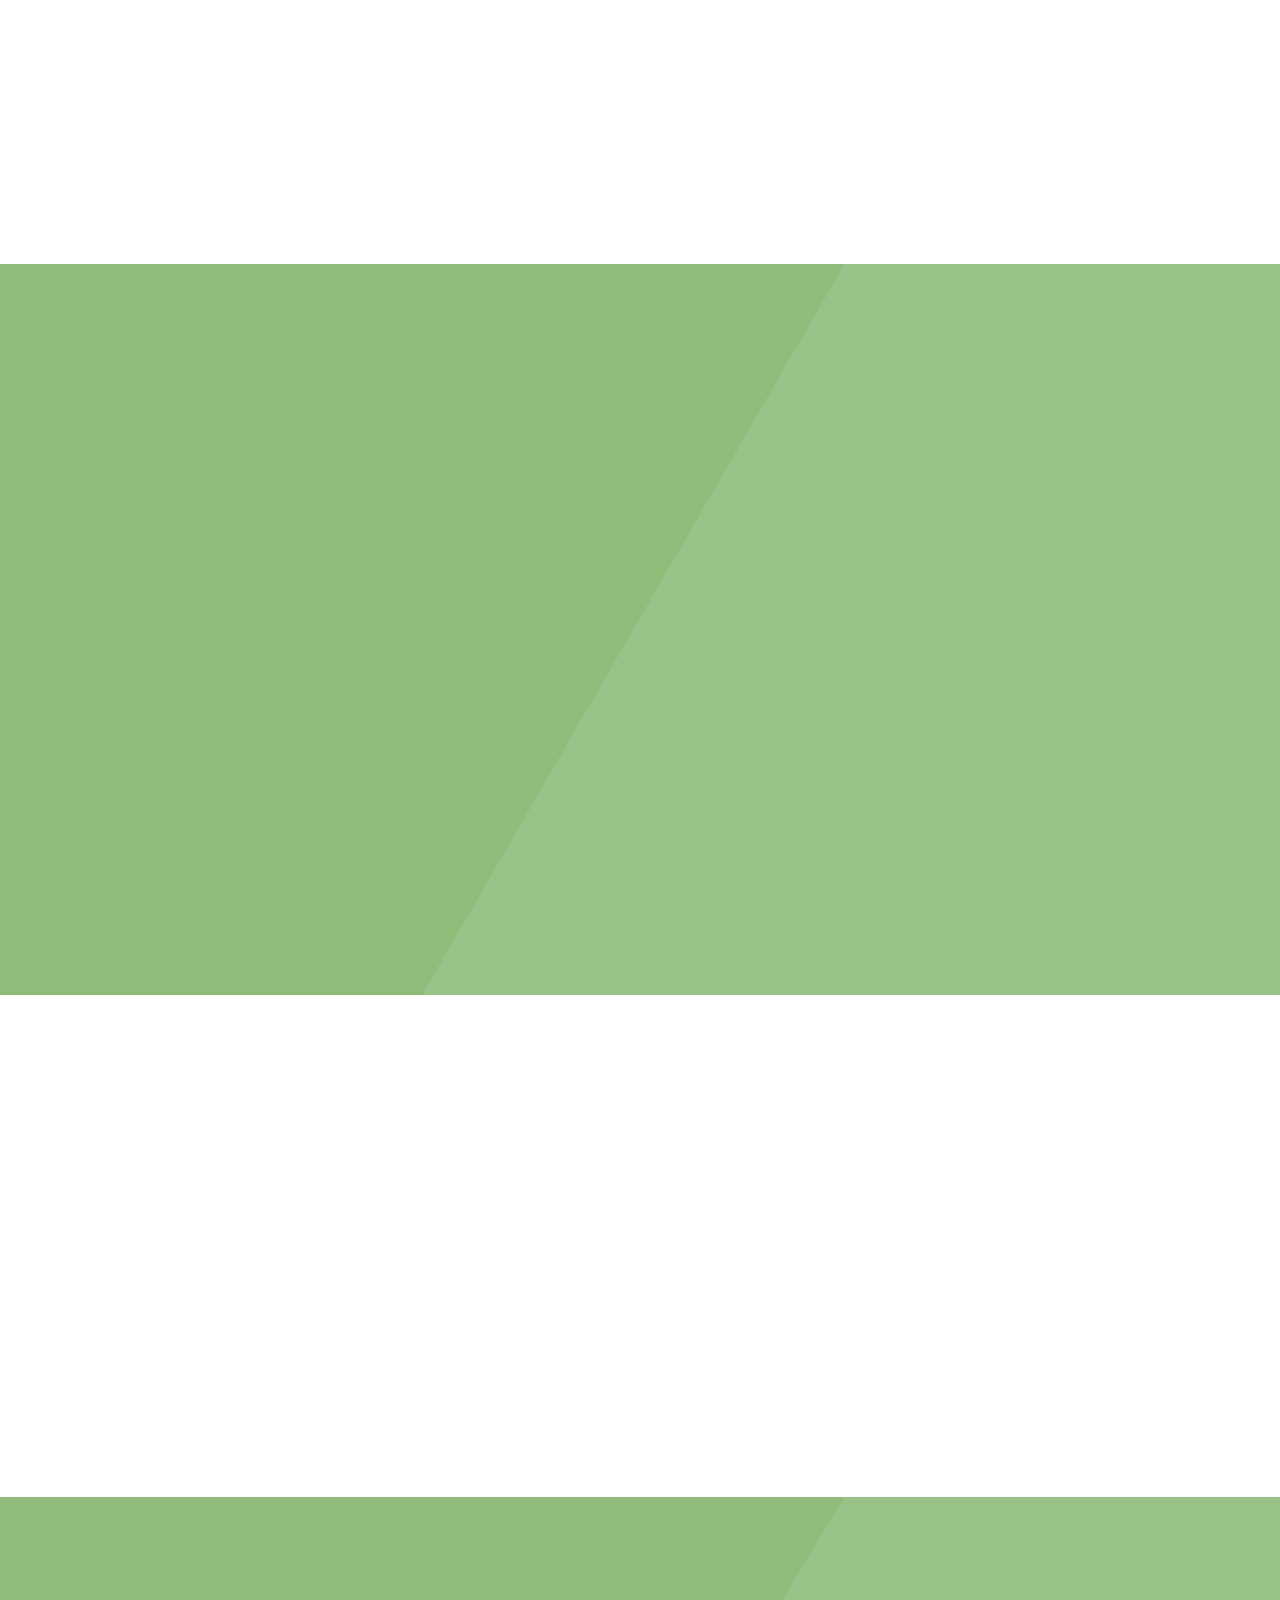
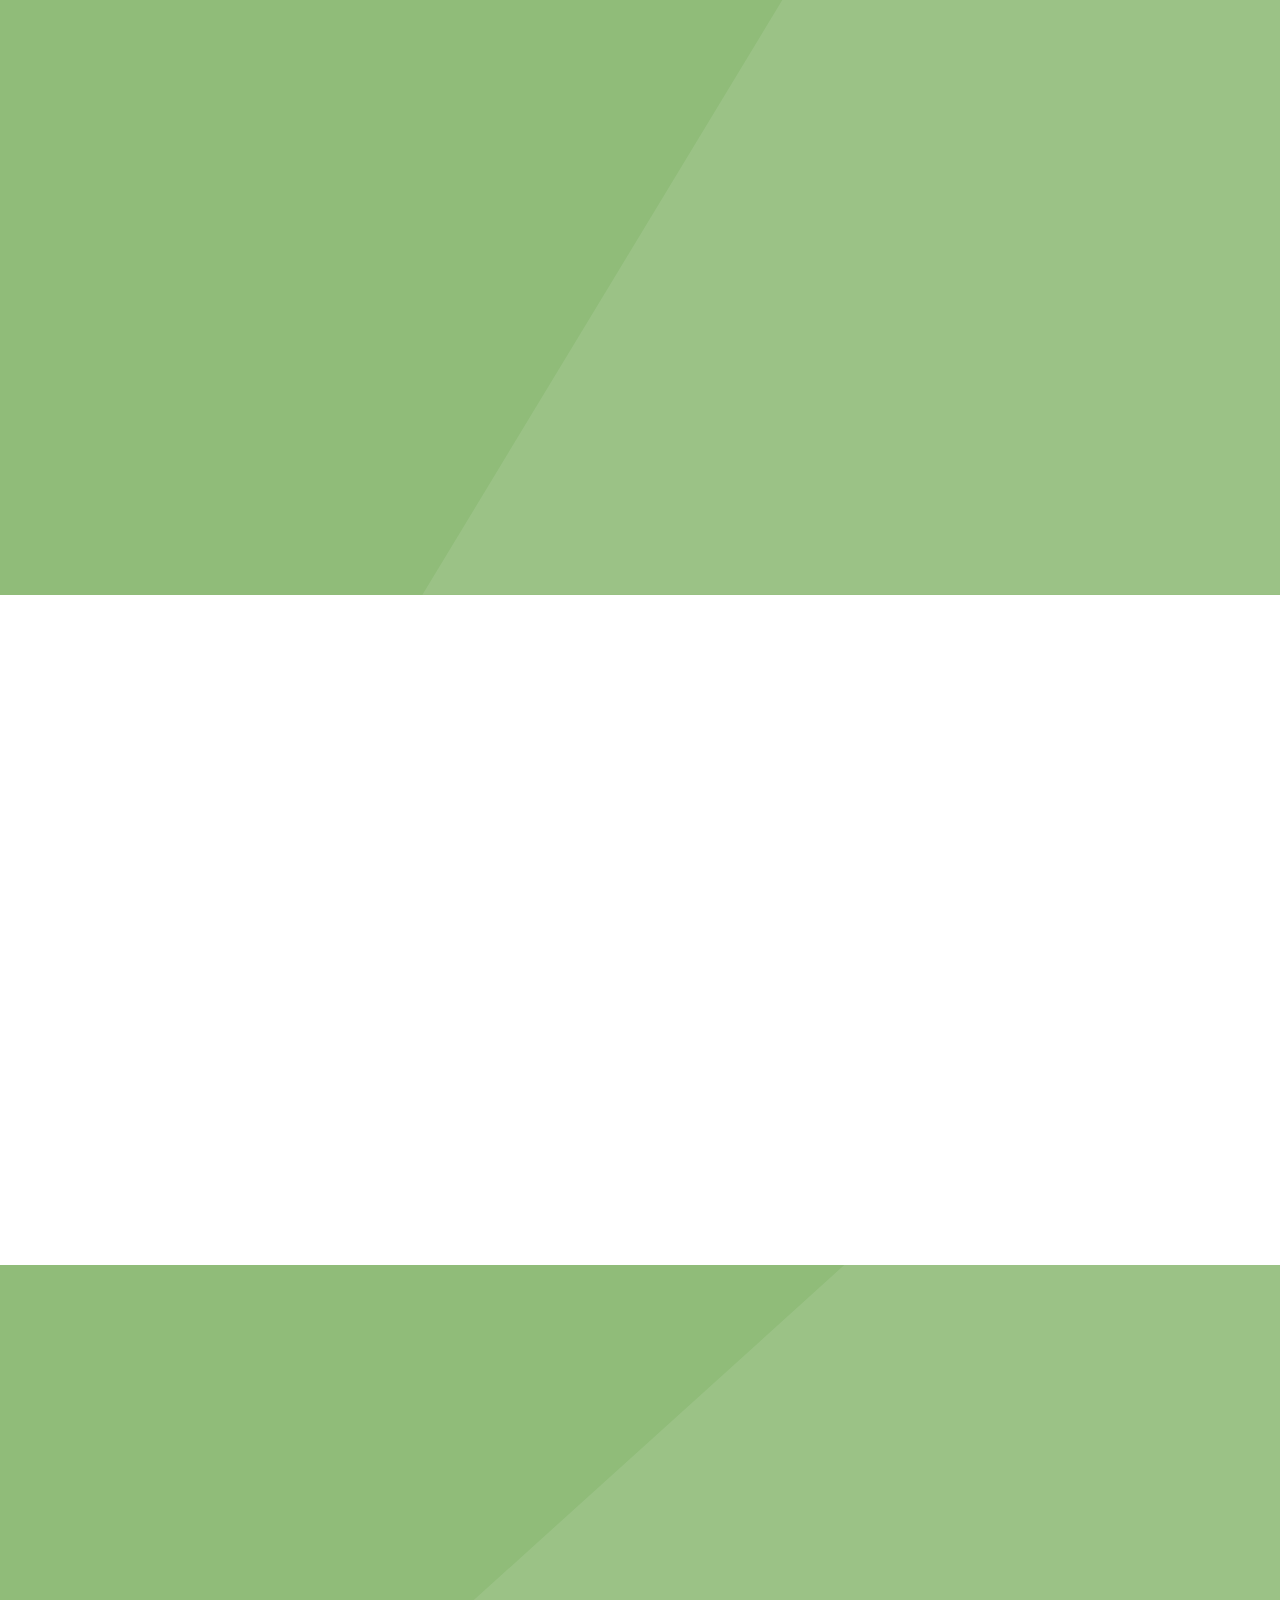
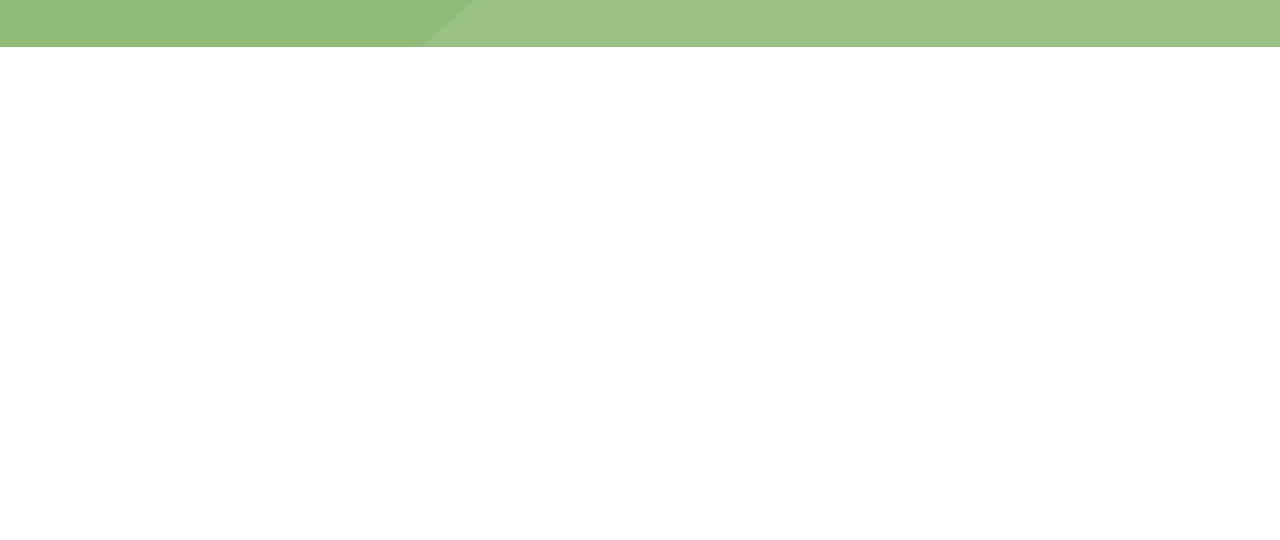
==== commit a539f354: "actualizacion de RAS" ====
--- a/index.html
+++ b/index.html
@@ -167,12 +167,13 @@
                     <img class="img-fluid animated pulse infinite" src="img/snake-with-pin-map-location-logo-symbol-icon-design-illustration-vector-removebg-preview.png">
                 </div>
                 <div class="col-lg-6 wow fadeIn" data-wow-delay="0.5s">
+                    <!--<img class="img-fluid animated pulse infinite" src="img/Captura de pantalla 2024-03-19 141856.png">
                     <div class="bg-white text-center p-4">
                         <iframe class="w-100 h-100"
                             src="https://www.google.com/maps/embed?pb=!1m18!1m12!1m3!1d3924.176758571064!2d-73.24303572496326!3d10.407531989719724!2m3!1f0!2f0!3f0!3m2!1i1024!2i768!4f13.1!3m3!1m2!1s0x8e8aba4f9667eab3%3A0x3dcb64778485bc54!2sSENA%20CBC%20(Centro%20Biotecnologico%20del%20Caribe)!5e0!3m2!1ses!2sco!4v1709041532832!5m2!1ses!2sco"
                             frameborder="0" style="min-height: 300px; border:0;" allowfullscreen="" aria-hidden="false"tabindex="0">
                         </iframe>
-                    </div>
+                    </div>-->
                 </div>
             </div>
         </div>
@@ -184,7 +185,7 @@
     <div class="container-fluid py-5">
         <div class="container">
             <div class="mx-auto text-center wow fadeIn" data-wow-delay="0.1s" style="max-width: 600px;">
-                <h1 class="text-primary mb-3"><span class="fw-light text-dark">recomendaciones</span> en caso de encontrar un especimen</h1>
+                <h1 class="text-primary mb-3"><span class="fw-light text-dark">Recomendaciones</span> en caso de encontrar un especimen</h1>
                 <p class="mb-5">En la siguiente lista aremos una reomendaciones en caso de tener contacto con alguna de las especies comunes en la zona </p>
             </div>
             <div class="row g-4 align-items-center">
@@ -196,7 +197,7 @@
                                 <i class="fa fa-check fa-2x text-primary"></i>
                             </div>
                             <div class="ps-3">
-                                <h5>en caso de picaduras</h5>
+                                <h5>Que no hacer en caso de picaduras</h5>
                                 <hr class="w-25 bg-primary my-2">
                                 <span>No utilices un torniquete ni apliques hielo, No cortes la picadura ni intentes extraer el veneno, No ingieras cafeína ni alcohol,
                                     No tomes analgésicos, como aspirina, ibuprofeno (Advil, Motrin IB, otros) ni naproxeno sódico (Aleve). Hacerlo puede aumentar el riesgo de hemorragia</span>
@@ -208,7 +209,7 @@
                                 <i class="fa fa-check fa-2x text-primary"></i>
                             </div>
                             <div class="ps-3">
-                                <h5>en caso de tener contacto con un reptil venenoso</h5>
+                                <h5>En caso de tener contacto con un reptil venenoso</h5>
                                 <hr class="w-25 bg-primary my-2">
                                 <span>Ante una posible intoxicación por veneno de sapo, es fundamental buscar atención veterinaria de inmediato. Cada minuto cuenta en estos casos, por lo que no se recomienda tratar la situación en casa. Solo un veterinario podrá proporcionar el tratamiento adecuado.</span>
                             </div>
@@ -219,7 +220,7 @@
                                 <i class="fa fa-check fa-2x text-primary"></i>
                             </div>
                             <div class="ps-3">
-                                <h5>prevencion</h5>
+                                <h5>Prevencion</h5>
                                 <hr class="w-25 bg-primary my-2">
                                 <span>Corta el césped con frecuencia un césped corto evita que las culebras, serpientes y otros reptiles puedan esconderse en el jardín, Evita regar el césped en exceso.
                                     Poda arbustos y árboles y No dejes la leña apilada en un lugar muy próximo a la casa.</span>
@@ -235,7 +236,7 @@
                                 <i class="fa fa-check fa-2x text-primary"></i>
                             </div>
                             <div class="ps-3">
-                                <h5>mantener la calma y mantener tu distancia.</h5>
+                                <h5>Mantener la calma y mantener tu distancia.</h5>
                                 <hr class="w-25 bg-primary my-2">
                                 <span>No intentes agarrar ni atrapar a la serpiente. Intenta recordar su color y forma para poder describirla. Si es posible, haz una foto de la serpiente desde una distancia segura. Saber qué tipo de serpiente te ha mordido puede ayudar con el tratamiento.</span>
                             </div>
@@ -259,9 +260,12 @@
                                 <i class="fa fa-check fa-2x text-primary"></i>
                             </div>
                             <div class="ps-3">
-                                <h5>#</h5>
+                                <h5>Que hacer en caso de picaduras</h5>
                                 <hr class="w-25 bg-primary my-2">
-                                <span>#</span>
+                                <span>Aléjate de la serpiente.
+                                    Quédate inmóvil y mantén la calma,Quítate joyas, relojes o ropa ajustada antes de que empiece la hinchazón.
+                                    Siéntate o recuéstate de forma que la picadura quede en una posición neutra y cómoda,Limpia la zona con agua y jabón. Cúbrela o envuélvela holgadamente con un vendaje limpio y seco.
+                                </span>
                             </div>
                         </div>
                     </div>
@@ -311,82 +315,24 @@
     <!-- How To Use End -->
 
 
-    <!-- Product Start -->
+    <!-- About Start -->
     <div class="container-fluid py-5">
         <div class="container">
-            <div class="mx-auto text-center wow fadeIn" data-wow-delay="0.1s" style="max-width: 600px;">
-                <h1 class="text-primary mb-3"><span class="fw-light text-dark">Our Natural</span> Hair Products</h1>
-                <p class="mb-5">Lorem ipsum dolor sit amet, consectetur adipiscing elit. Duis aliquet, erat non malesuada consequat, nibh erat tempus risus.</p>
-            </div>
-            <div class="row g-4">
-                <div class="col-md-6 col-lg-3 wow fadeIn" data-wow-delay="0.1s">
-                    <div class="product-item text-center border h-100 p-4">
-                        <img class="img-fluid mb-4" src="img/product-1.png" alt="">
-                        <div class="mb-2">
-                            <small class="fa fa-star text-primary"></small>
-                            <small class="fa fa-star text-primary"></small>
-                            <small class="fa fa-star text-primary"></small>
-                            <small class="fa fa-star text-primary"></small>
-                            <small class="fa fa-star text-primary"></small>
-                            <small>(99)</small>
-                        </div>
-                        <a href="" class="h6 d-inline-block mb-2">Hair Shining Shampoo</a>
-                        <h5 class="text-primary mb-3">$99.99</h5>
-                        <a href="" class="btn btn-outline-primary px-3">Add To Cart</a>
-                    </div>
-                </div>
-                <div class="col-md-6 col-lg-3 wow fadeIn" data-wow-delay="0.3s">
-                    <div class="product-item text-center border h-100 p-4">
-                        <img class="img-fluid mb-4" src="img/product-2.png" alt="">
-                        <div class="mb-2">
-                            <small class="fa fa-star text-primary"></small>
-                            <small class="fa fa-star text-primary"></small>
-                            <small class="fa fa-star text-primary"></small>
-                            <small class="fa fa-star text-primary"></small>
-                            <small class="fa fa-star text-primary"></small>
-                            <small>(99)</small>
-                        </div>
-                        <a href="" class="h6 d-inline-block mb-2">Anti-dandruff Shampoo</a>
-                        <h5 class="text-primary mb-3">$99.99</h5>
-                        <a href="" class="btn btn-outline-primary px-3">Add To Cart</a>
-                    </div>
-                </div>
-                <div class="col-md-6 col-lg-3 wow fadeIn" data-wow-delay="0.5s">
-                    <div class="product-item text-center border h-100 p-4">
-                        <img class="img-fluid mb-4" src="img/product-1.png" alt="">
-                        <div class="mb-2">
-                            <small class="fa fa-star text-primary"></small>
-                            <small class="fa fa-star text-primary"></small>
-                            <small class="fa fa-star text-primary"></small>
-                            <small class="fa fa-star text-primary"></small>
-                            <small class="fa fa-star text-primary"></small>
-                            <small>(99)</small>
-                        </div>
-                        <a href="" class="h6 d-inline-block mb-2">Anti Hair Fall Shampoo</a>
-                        <h5 class="text-primary mb-3">$99.99</h5>
-                        <a href="" class="btn btn-outline-primary px-3">Add To Cart</a>
-                    </div>
-                </div>
-                <div class="col-md-6 col-lg-3 wow fadeIn" data-wow-delay="0.7s">
-                    <div class="product-item text-center border h-100 p-4">
-                        <img class="img-fluid mb-4" src="img/product-2.png" alt="">
-                        <div class="mb-2">
-                            <small class="fa fa-star text-primary"></small>
-                            <small class="fa fa-star text-primary"></small>
-                            <small class="fa fa-star text-primary"></small>
-                            <small class="fa fa-star text-primary"></small>
-                            <small class="fa fa-star text-primary"></small>
-                            <small>(99)</small>
-                        </div>
-                        <a href="" class="h6 d-inline-block mb-2">Hair Growing Shampoo</a>
-                        <h5 class="text-primary mb-3">$99.99</h5>
-                        <a href="" class="btn btn-outline-primary px-3">Add To Cart</a>
-                    </div>
-                </div>
-            </div>
-        </div>
-    </div>
-    <!-- Product End -->
+            <div class="row g-5 align-items-center">
+                <div class="col-lg-6 wow fadeIn" data-wow-delay="0.1s">
+                    <img class="img-fluid animated pulse infinite" src="img/shampoo-1.png">
+                </div>
+                <div class="col-lg-6 wow fadeIn" data-wow-delay="0.5s">
+                    <h1 class="text-primary mb-4">#<span class="fw-light text-dark">#</span></h1>
+                    <p class="mb-4">Lorem ipsum dolor sit amet, consectetur adipiscing elit. Duis aliquet, erat non malesuada consequat, nibh erat tempus risus, vitae porttitor purus nisl vitae purus. Praesent tristique odio ut rutrum pellentesque. Fusce eget molestie est, at rutrum est.</p>
+                    <p class="mb-4">Aliqu diam amet diam et eos labore. Clita erat ipsum et lorem et sit, sed stet no
+                        labore lorem sit. Sanctus clita duo justo et tempor.</p>
+                    <a class="btn btn-primary py-2 px-4" href="">#</a>
+                </div>
+            </div>
+        </div>
+    </div>
+    <!-- About End -->
 
 
     <!-- Testimonial Start -->
@@ -400,19 +346,19 @@
                 <div class="col-lg-8">
                     <div class="owl-carousel testimonial-carousel wow fadeIn" data-wow-delay="0.1s">
                         <div class="testimonial-item text-center" data-dot="1">
-                            <img class="img-fluid border p-2" src="img/testimonial-1.jpg" alt="">
+                            <img class="img-fluid border p-2" src="#" alt="">
                             <h5 class="fw-light lh-base text-white">Lorem ipsum dolor sit amet, consectetur adipiscing elit. Duis aliquet, erat non malesuada consequat, nibh erat tempus risus, vitae porttitor purus nisl vitae purus. Praesent tristique odio ut rutrum pellentesque. Fusce eget molestie est, at rutrum est. Nullam scelerisque libero nunc, vitae ullamcorper elit volutpat ut.</h5>
                             <h5 class="mb-1">Client Name</h5>
                             <h6 class="fw-light text-white fst-italic mb-0">Profession</h6>
                         </div>
                         <div class="testimonial-item text-center" data-dot="2">
-                            <img class="img-fluid border p-2" src="img/testimonial-2.jpg" alt="">
+                            <img class="img-fluid border p-2" src="#" alt="">
                             <h5 class="fw-light lh-base text-white">Lorem ipsum dolor sit amet, consectetur adipiscing elit. Duis aliquet, erat non malesuada consequat, nibh erat tempus risus, vitae porttitor purus nisl vitae purus. Praesent tristique odio ut rutrum pellentesque. Fusce eget molestie est, at rutrum est. Nullam scelerisque libero nunc, vitae ullamcorper elit volutpat ut.</h5>
                             <h5 class="mb-1">Client Name</h5>
                             <h6 class="fw-light text-white fst-italic mb-0">Profession</h6>
                         </div>
                         <div class="testimonial-item text-center" data-dot="3">
-                            <img class="img-fluid border p-2" src="img/testimonial-3.jpg" alt="">
+                            <img class="img-fluid border p-2" src="#" alt="">
                             <h5 class="fw-light lh-base text-white">Lorem ipsum dolor sit amet, consectetur adipiscing elit. Duis aliquet, erat non malesuada consequat, nibh erat tempus risus, vitae porttitor purus nisl vitae purus. Praesent tristique odio ut rutrum pellentesque. Fusce eget molestie est, at rutrum est. Nullam scelerisque libero nunc, vitae ullamcorper elit volutpat ut.</h5>
                             <h5 class="mb-1">Client Name</h5>
                             <h6 class="fw-light text-white fst-italic mb-0">Profession</h6>
--- a/css/style.css
+++ b/css/style.css
@@ -23,7 +23,7 @@
 
 img.animated.pulse {
     animation-duration: 5s; 
-    border-radius: 3%;
+    border-radius: 10%;
 }
 
 /*** Button ***/
